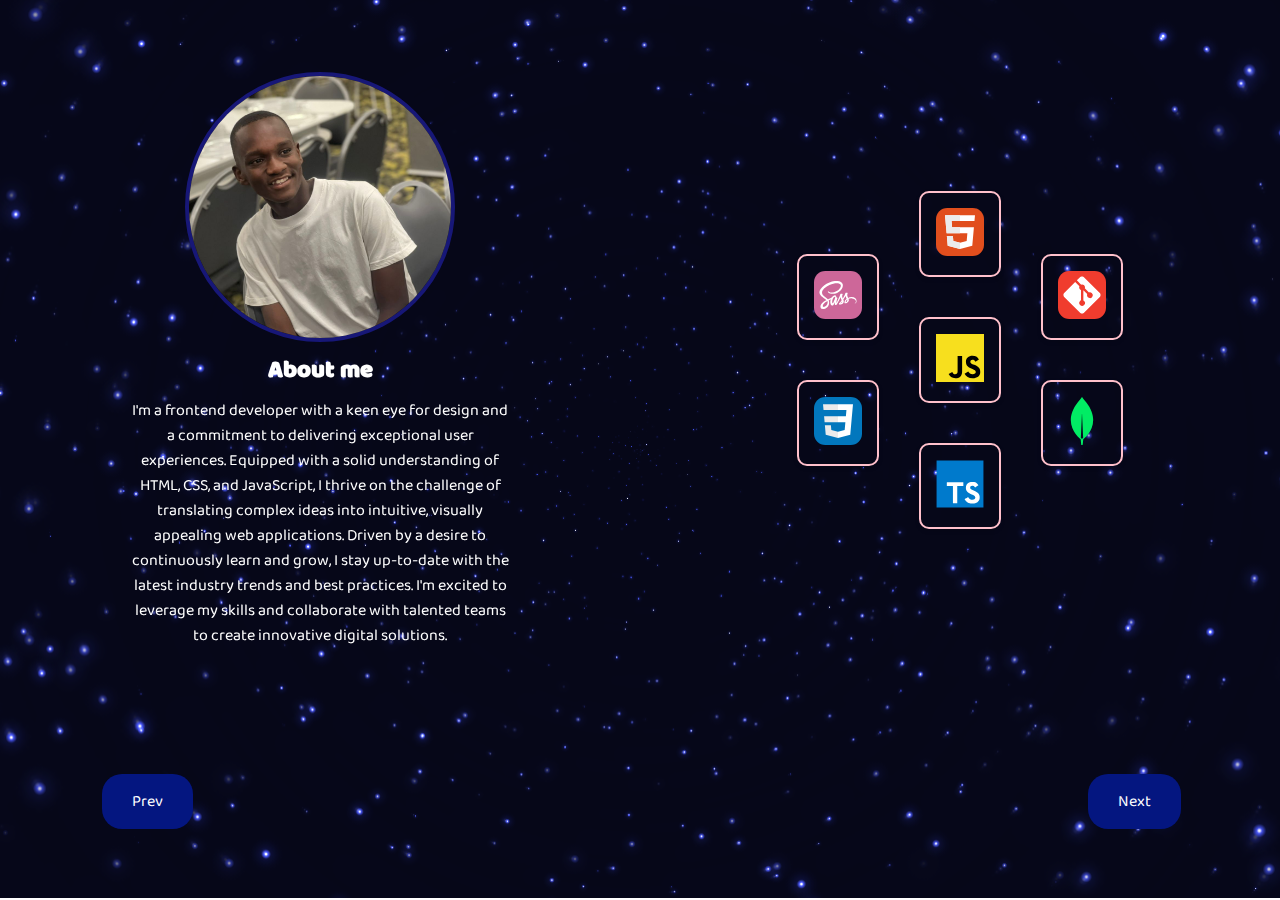
==== index2.html @ 43ce7661 "finished portfolio3" ====
<!DOCTYPE html>
<html lang="en">
<head>
    <meta charset="UTF-8">
    <meta name="viewport" content="width=device-width, initial-scale=1.0">
    <link rel="stylesheet" href="style.css">
    <title>About.Me</title>
    
</head>
<body>
    
<div class="About">

    <canvas id="canvas"></canvas>

     <div class="cont">
    <div class="pic">
        <img src="keisher.jpg" alt="" class="me">

        <h2>About me</h2>
        <p class="slim">I'm a frontend developer with a keen eye for design and a commitment to delivering exceptional user experiences. Equipped with a solid understanding of HTML, CSS, and JavaScript, I thrive on the challenge of translating complex ideas into intuitive, visually appealing web applications. Driven by a desire to continuously learn and grow, I stay up-to-date with the latest industry trends and best practices. I'm excited to leverage my skills and collaborate with talented teams to create innovative digital solutions.</p>
      </div>


    <div class="textnskill">
   
        <div class="first-row">
           <span class="skill"> <svg xmlns="http://www.w3.org/2000/svg" class="sass" width="3em" height="3em" viewBox="0 0 256 256"><g fill="none"><rect width="256" height="256" fill="#cd6799" rx="60"/><g clip-path="url(#skillIconsSass0)"><path fill="#fff" d="M200.107 139.163c-6.974.036-13.034 1.716-18.109 4.198c-1.862-3.687-3.724-6.973-4.053-9.383c-.365-2.811-.803-4.527-.365-7.886s2.41-8.141 2.373-8.506s-.438-2.081-4.454-2.118s-7.484.767-7.886 1.826c-.402 1.058-1.168 3.468-1.679 5.951c-.694 3.651-8.033 16.685-12.231 23.512c-1.351-2.665-2.519-5.002-2.775-6.864c-.365-2.811-.803-4.527-.365-7.886s2.41-8.142 2.373-8.507s-.438-2.081-4.454-2.117s-7.485.766-7.886 1.825c-.402 1.059-.84 3.542-1.68 5.951c-.839 2.41-10.587 24.17-13.143 29.792a168 168 0 0 1-3.249 6.754s-.037.11-.146.292a91 91 0 0 1-1.096 2.081v.037c-.547.986-1.132 1.898-1.424 1.898c-.219 0-.62-2.628.073-6.206c1.461-7.558 4.929-19.314 4.893-19.715c0-.219.657-2.264-2.264-3.323c-2.848-1.059-3.87.694-4.126.694c-.255 0-.438.621-.438.621s3.177-13.217-6.06-13.217c-5.769 0-13.728 6.316-17.67 12.012a5003 5003 0 0 0-13.437 7.338c-2.153 1.205-4.38 2.41-6.462 3.542c-.146-.146-.292-.329-.438-.475c-11.172-11.939-31.836-20.372-30.96-36.4c.329-5.842 2.337-21.176 39.686-39.796c30.741-15.151 55.203-10.953 59.438-1.643c6.06 13.29-13.107 37.97-44.87 41.548c-12.122 1.351-18.474-3.322-20.08-5.074c-1.68-1.826-1.936-1.935-2.557-1.57c-1.022.547-.365 2.19 0 3.139c.95 2.483 4.856 6.864 11.464 9.018c5.842 1.899 20.044 2.958 37.24-3.687c19.241-7.448 34.283-28.15 29.865-45.491c-4.417-17.598-33.625-23.403-61.263-13.582c-16.43 5.842-34.246 15.042-47.061 27.017c-15.225 14.24-17.634 26.616-16.648 31.8c3.541 18.401 28.915 30.376 39.065 39.248c-.511.292-.986.548-1.387.767c-5.075 2.519-24.425 12.632-29.245 23.33c-5.476 12.121.877 20.81 5.075 21.978c13.034 3.615 26.433-2.884 33.626-13.618s6.316-24.68 2.993-31.069a.8.8 0 0 0-.146-.219c1.315-.767 2.665-1.57 3.98-2.337a196 196 0 0 1 7.338-4.126c-1.241 3.396-2.154 7.448-2.592 13.29c-.547 6.864 2.264 15.772 5.951 19.277c1.643 1.533 3.578 1.57 4.82 1.57c4.308 0 6.243-3.578 8.397-7.813c2.628-5.185 5.002-11.209 5.002-11.209s-2.958 16.284 5.074 16.284c2.921 0 5.878-3.797 7.193-5.732v.036s.073-.109.219-.365c.292-.475.474-.767.474-.767v-.073c1.169-2.044 3.797-6.681 7.704-14.385c5.038-9.93 9.894-22.343 9.894-22.343s.438 3.03 1.935 8.068c.876 2.958 2.702 6.207 4.162 9.347c-1.168 1.643-1.898 2.555-1.898 2.555l.036.037c-.949 1.241-1.971 2.592-3.103 3.906c-3.98 4.747-8.726 10.187-9.383 11.757c-.767 1.862-.584 3.212.876 4.308c1.059.803 2.957.912 4.892.803c3.578-.256 6.098-1.132 7.339-1.68c1.935-.693 4.199-1.752 6.316-3.322c3.907-2.884 6.28-7.01 6.061-12.45c-.11-2.994-1.096-5.987-2.3-8.799c.365-.511.693-1.022 1.058-1.533c6.171-9.018 10.953-18.912 10.953-18.912s.438 3.03 1.935 8.069c.73 2.555 2.227 5.33 3.542 8.032c-5.805 4.71-9.383 10.186-10.661 13.764c-2.3 6.645-.511 9.638 2.884 10.332c1.534.329 3.724-.401 5.331-1.095c2.044-.657 4.454-1.789 6.754-3.469c3.906-2.884 7.667-6.9 7.448-12.34c-.11-2.482-.767-4.929-1.68-7.302c4.929-2.044 11.282-3.176 19.387-2.227c17.379 2.045 20.811 12.888 20.153 17.452c-.657 4.563-4.308 7.046-5.513 7.813c-1.204.767-1.606 1.022-1.496 1.57c.146.803.73.766 1.752.62c1.424-.255 9.127-3.687 9.456-12.084c.548-10.734-9.675-22.454-27.747-22.344M66.043 184.362c-5.768 6.279-13.8 8.653-17.269 6.645c-3.724-2.155-2.264-11.428 4.82-18.073c4.307-4.052 9.857-7.813 13.544-10.113c.84-.511 2.081-1.241 3.578-2.154c.256-.146.402-.219.402-.219l.876-.548c2.592 9.493.11 17.854-5.95 24.462m41.986-28.551c-2.008 4.893-6.206 17.415-8.762 16.722c-2.19-.585-3.541-10.077-.438-19.46c1.57-4.71 4.892-10.332 6.827-12.523c3.14-3.505 6.608-4.673 7.448-3.249c1.059 1.862-3.833 15.443-5.075 18.51m34.648 16.576c-.84.438-1.643.73-2.008.511c-.256-.146.365-.73.365-.73s4.345-4.674 6.061-6.791c.985-1.242 2.154-2.702 3.395-4.345v.475c0 5.586-5.403 9.346-7.813 10.88m26.725-6.098c-.621-.438-.511-1.898 1.57-6.462c.803-1.789 2.702-4.782 5.951-7.667c.365 1.169.621 2.3.584 3.359c-.036 7.047-5.075 9.675-8.105 10.77"/></g><defs><clipPath id="skillIconsSass0"><path fill="#fff" d="M28 53h200v149.909H28z"/></clipPath></defs></g></svg></span>
            <span class="skill"><svg xmlns="http://www.w3.org/2000/svg" width="3em" height="3em" viewBox="0 0 256 256"><g fill="none"><rect width="256" height="256" fill="#0277bd" rx="60"/><path fill="#ebebeb" d="m53.753 102.651l2.862 31.942h71.481v-31.942zM128.095 38H48l2.904 31.942h77.191zm0 180.841v-33.233l-.14.037l-35.574-9.605l-2.274-25.476H58.042l4.475 50.154l65.431 18.164z"/><path fill="#fff" d="m167.318 134.593l-3.708 41.426l-35.625 9.616v33.231l65.483-18.148l.48-5.397l7.506-84.092l.779-8.578L208 38h-80.015v31.942h45.009l-2.906 32.709h-42.103v31.942z"/></g></svg></span>
        </div>

        <div class="second-row">
           <span class="skill"> <svg xmlns="http://www.w3.org/2000/svg" width="3em" height="3em" viewBox="0 0 256 256"><g fill="none"><rect width="256" height="256" fill="#e14e1d" rx="60"/><path fill="#fff" d="m48 38l8.61 96.593h110.71l-3.715 41.43l-35.646 9.638l-35.579-9.624l-2.379-26.602H57.94l4.585 51.281l65.427 18.172l65.51-18.172l8.783-98.061H85.824l-2.923-32.71h122.238L208 38z"/><path fill="#ebebeb" d="M128 38H48l8.61 96.593H128v-31.938H85.824l-2.923-32.71H128zm0 147.647l-.041.014l-35.579-9.624l-2.379-26.602H57.94l4.585 51.281l65.427 18.172l.049-.014z"/></g></svg></span>
           <span class="skill"> <svg xmlns="http://www.w3.org/2000/svg" width="3em" height="3em" viewBox="0 0 256 256"><path fill="#f7df1e" d="M0 0h256v256H0z"/><path d="m67.312 213.932l19.59-11.856c3.78 6.701 7.218 12.371 15.465 12.371c7.905 0 12.89-3.092 12.89-15.12v-81.798h24.057v82.138c0 24.917-14.606 36.259-35.916 36.259c-19.245 0-30.416-9.967-36.087-21.996m85.07-2.576l19.588-11.341c5.157 8.421 11.859 14.607 23.715 14.607c9.969 0 16.325-4.984 16.325-11.858c0-8.248-6.53-11.17-17.528-15.98l-6.013-2.58c-17.357-7.387-28.87-16.667-28.87-36.257c0-18.044 13.747-31.792 35.228-31.792c15.294 0 26.292 5.328 34.196 19.247l-18.732 12.03c-4.125-7.389-8.591-10.31-15.465-10.31c-7.046 0-11.514 4.468-11.514 10.31c0 7.217 4.468 10.14 14.778 14.608l6.014 2.577c20.45 8.765 31.963 17.7 31.963 37.804c0 21.654-17.012 33.51-39.867 33.51c-22.339 0-36.774-10.654-43.819-24.574"/></svg></span>
           <span class="skill"> <svg xmlns="http://www.w3.org/2000/svg" width="3em" height="3em" viewBox="0 0 128 128"><path fill="#fff" d="M22.67 47h99.67v73.67H22.67z"/><path fill="#007acc" d="M1.5 63.91v62.5h125v-125H1.5zm100.73-5a15.56 15.56 0 0 1 7.82 4.5a20.6 20.6 0 0 1 3 4c0 .16-5.4 3.81-8.69 5.85c-.12.08-.6-.44-1.13-1.23a7.09 7.09 0 0 0-5.87-3.53c-3.79-.26-6.23 1.73-6.21 5a4.6 4.6 0 0 0 .54 2.34c.83 1.73 2.38 2.76 7.24 4.86c8.95 3.85 12.78 6.39 15.16 10c2.66 4 3.25 10.46 1.45 15.24c-2 5.2-6.9 8.73-13.83 9.9a38.3 38.3 0 0 1-9.52-.1a23 23 0 0 1-12.72-6.63c-1.15-1.27-3.39-4.58-3.25-4.82a9 9 0 0 1 1.15-.73L82 101l3.59-2.08l.75 1.11a16.8 16.8 0 0 0 4.74 4.54c4 2.1 9.46 1.81 12.16-.62a5.43 5.43 0 0 0 .69-6.92c-1-1.39-3-2.56-8.59-5c-6.45-2.78-9.23-4.5-11.77-7.24a16.5 16.5 0 0 1-3.43-6.25a25 25 0 0 1-.22-8c1.33-6.23 6-10.58 12.82-11.87a31.7 31.7 0 0 1 9.49.26zm-29.34 5.24v5.12H56.66v46.23H45.15V69.26H28.88v-5a49 49 0 0 1 .12-5.17C29.08 59 39 59 51 59h21.83z"/></svg></span>
        </div>

        <div class="last-row">
            <span class="skill"><svg xmlns="http://www.w3.org/2000/svg" width="3em" height="3em" viewBox="0 0 256 256"><g fill="none"><rect width="256" height="256" fill="#f03c2e" rx="60"/><g clip-path="url(#skillIconsGit0)"><path fill="#fff" d="m224.225 119.094l-87.319-87.319a12.87 12.87 0 0 0-14.035-2.793a12.9 12.9 0 0 0-4.177 2.793L100.569 49.9l23 23c5.35-1.875 11.475-.594 15.737 3.669a15.31 15.31 0 0 1 3.631 15.831l22.169 22.169c5.363-1.85 11.55-.657 15.831 3.637a15.32 15.32 0 0 1 3.321 16.706a15.333 15.333 0 0 1-20.029 8.293c-1.86-.771-3.55-1.9-4.973-3.324c-4.5-4.5-5.612-11.125-3.337-16.669l-20.675-20.675v54.407a15.6 15.6 0 0 1 4.062 2.9a15.326 15.326 0 0 1-21.675 21.675a15.32 15.32 0 0 1-3.326-16.704a15.3 15.3 0 0 1 3.326-4.971c1.481-1.475 3.125-2.594 5.019-3.344v-54.913a15.2 15.2 0 0 1-5.019-3.343a15.315 15.315 0 0 1-3.3-16.757L91.644 58.814l-59.875 59.812a12.88 12.88 0 0 0-2.795 14.04a12.9 12.9 0 0 0 2.795 4.179l87.325 87.312a12.9 12.9 0 0 0 4.177 2.793a12.9 12.9 0 0 0 9.858 0a12.9 12.9 0 0 0 4.177-2.793l86.919-86.781a12.88 12.88 0 0 0 3.776-9.109a12.88 12.88 0 0 0-3.776-9.11"/></g><defs><clipPath id="skillIconsGit0"><path fill="#fff" d="M28 28h200v200H28z"/></clipPath></defs></g></svg></span>
            <span class="skill"><svg xmlns="http://www.w3.org/2000/svg" width="3em" height="3em" viewBox="0 0 256 549"><path fill="#01ec64" d="M175.622 61.108C152.612 33.807 132.797 6.078 128.749.32a1.03 1.03 0 0 0-1.492 0c-4.048 5.759-23.863 33.487-46.874 60.788c-197.507 251.896 31.108 421.89 31.108 421.89l1.917 1.28c1.704 26.234 5.966 63.988 5.966 63.988h17.045s4.26-37.54 5.965-63.987l1.918-1.494c.213.214 228.828-169.78 31.32-421.677m-47.726 418.05s-10.227-8.744-12.997-13.222v-.428l12.358-274.292c0-.853 1.279-.853 1.279 0l12.357 274.292v.428c-2.77 4.478-12.997 13.223-12.997 13.223"/></svg></span>
        </div>
       
    </div>
    </div>

<div class="previous">
<a href="index.html" class="prev">Prev</a>
<a href="index3.html" class="next">Next</a>
</div>

</div>
    
</body>
<script src="app.js"></script>
</html>
---- style.css ----
* {
  padding: 0;
  margin: 0;
}

@font-face {
  font-family: "baloo";
  src: url(BalooBhaijaan-Regular.ttf);
}

@font-face {
  font-family: "easy";
  src: url(Baloo2-VariableFont_wght.ttf);
}

*, *:after, *:before {
  -webkit-box-sizing: border-box;
          box-sizing: border-box;
}

:root {
  --color: #1950FF;
  --white: #fff;
}

.banner {
  display: -webkit-box;
  display: -ms-flexbox;
  display: flex;
  -webkit-box-orient: vertical;
  -webkit-box-direction: normal;
      -ms-flex-direction: column;
          flex-direction: column;
  -webkit-box-pack: center;
      -ms-flex-pack: center;
          justify-content: center;
  -webkit-box-align: center;
      -ms-flex-align: center;
          align-items: center;
  height: 100vh;
  text-align: center;
  margin: auto;
  position: relative;
  background-color: black;
  color: white;
  z-index: 1;
}

.banner .ham {
  display: none;
}

.banner .navTrigger {
  position: absolute;
  top: 15px;
  right: 15px;
  z-index: 1000;
  width: 36px;
  height: 36px;
  background: none;
  border: 0;
  outline: none;
  border: none;
  cursor: pointer;
  -webkit-appearence: none;
  -webkit-tap-highlight-color: transparent;
}

.banner .navTrigger:focus {
  outline: none;
}

.banner .navTrigger svg {
  width: 64px;
  height: 48px;
  top: -6px;
  left: -14px;
  stroke: var(--color);
  stroke-width: 4px;
  stroke-linecap: round;
  stroke-linejoin: round;
  fill: none;
  display: block;
  position: absolute;
}

.banner .navTrigger svg path {
  -webkit-transition: stroke-dasharray var(--duration, 0.85s) var(--easing, ease) var(--delay, 0s), stroke-dashoffset var(--duration, 0.85s) var(--easing, ease) var(--delay, 0s);
  transition: stroke-dasharray var(--duration, 0.85s) var(--easing, ease) var(--delay, 0s), stroke-dashoffset var(--duration, 0.85s) var(--easing, ease) var(--delay, 0s);
  stroke-dasharray: var(--array-1, 26px) var(--array-2, 100px);
  stroke-dashoffset: var(--offset, 126px);
  -webkit-transform: translateZ(0);
          transform: translateZ(0);
}

.banner .navTrigger svg path:nth-child(2) {
  --duration: .7s;
  --easing: ease-in;
  --offset: 100px;
  --array-2: 74px;
}

.banner .navTrigger svg path:nth-child(3) {
  --offset: 133px;
  --array-2: 107px;
}

.banner .navTrigger.active svg {
  stroke: var(--white);
}

.banner .navTrigger.active svg path {
  --offset: 57px;
}

.banner .navTrigger.active svg path:nth-child(1), .banner .navTrigger.active svg path:nth-child(3) {
  --delay: .15s;
  --easing: cubic-bezier(.2, .4, .2, 1.1);
}

.banner .navTrigger.active svg path:nth-child(2) {
  --duration: .4s;
  --offset: 2px;
  --array-1: 1px;
}

.banner .navTrigger.active svg path:nth-child(3) {
  --offset: 58px;
}

.banner .navMenu {
  position: absolute;
  top: 0;
  right: 0;
  left: 0;
  bottom: 0;
  text-align: center;
  background: transparent;
  opacity: 0;
  z-index: -1;
  visibility: hidden;
  -webkit-transition: all .375s;
  transition: all .375s;
}

.banner .navMenu.active {
  opacity: 1;
  z-index: 100;
  visibility: visible;
}

.banner .navMenu.active::before {
  -webkit-transform: skew(-14deg) translateX(0);
          transform: skew(-14deg) translateX(0);
}

.banner .navMenu.active li {
  opacity: 1;
  -webkit-transform: translateY(0);
          transform: translateY(0);
}

.banner .navMenu::before {
  content: '';
  position: absolute;
  top: 0;
  bottom: 0;
  left: 0;
  right: 3px;
  background: #1950FF;
  -webkit-transform-origin: 0 0;
          transform-origin: 0 0;
  -webkit-transform: skew(-14deg) translateX(-120%);
          transform: skew(-14deg) translateX(-120%);
  -webkit-transition: all .275s .1s;
  transition: all .275s .1s;
}

.banner .navMenu ul {
  list-style: none;
  padding: 0;
  display: -webkit-inline-box;
  display: -ms-inline-flexbox;
  display: inline-flex;
  -webkit-box-orient: vertical;
  -webkit-box-direction: normal;
      -ms-flex-direction: column;
          flex-direction: column;
  height: 93%;
  /* Should be 100%, but we have a notice message :D */
  -webkit-box-align: end;
      -ms-flex-align: end;
          align-items: flex-end;
  -webkit-box-pack: center;
      -ms-flex-pack: center;
          justify-content: center;
  -webkit-transform: translateX(-18%) skew(-16deg);
          transform: translateX(-18%) skew(-16deg);
}

.banner .navMenu ul li {
  display: block;
  margin: .5rem 0;
  text-align: right;
  opacity: 0;
  -webkit-transform: translateY(-10px);
          transform: translateY(-10px);
}

.banner .navMenu ul li a {
  position: relative;
  left: 0;
  display: block;
  padding: 12px 0;
  color: var(--white);
  font-size: 1.4em;
  text-decoration: none;
  -webkit-transform: skew(16deg);
          transform: skew(16deg);
  -webkit-transition: .25s;
  transition: .25s;
}

.banner .navMenu ul li a:hover {
  left: 10px;
}

.banner .navMenu ul li:nth-child(1) {
  -webkit-transition: all 275ms 275ms;
  transition: all 275ms 275ms;
}

.banner .navMenu ul li:nth-child(2) {
  -webkit-transition: all 275ms 325ms;
  transition: all 275ms 325ms;
}

.banner .navMenu ul li:nth-child(3) {
  -webkit-transition: all 275ms 375ms;
  transition: all 275ms 375ms;
}

.banner .navMenu ul li:nth-child(4) {
  -webkit-transition: all 275ms 425ms;
  transition: all 275ms 425ms;
}

.banner .navMenu ul li:nth-child(5) {
  -webkit-transition: all 275ms 475ms;
  transition: all 275ms 475ms;
}

.banner .navi {
  position: absolute;
  top: 8%;
  left: 75%;
  z-index: 1;
  padding: 15px 30px;
  border-radius: 20px;
}

.banner .navi .nav {
  text-decoration: none;
  color: white;
  font-family: "baloo", BalooBhaijaan;
  margin-right: 20px;
}

.banner .navi .nav:hover {
  padding: 10px 20px;
  /* Adjust padding for a tag-like appearance */
  background-color: #041680;
  border-radius: 20px;
  text-align: center;
  cursor: pointer;
  /* Pointer cursor on hover */
  -webkit-transition: background-color 0.3s;
  transition: background-color 0.3s;
  transition: background-color 0.3s;
}

.banner .navi .nav1 {
  text-decoration: none;
  color: white;
  font-family: "baloo", BalooBhaijaan;
  margin-right: 20px;
}

.banner .navi .nav1:hover {
  padding: 10px 20px;
  /* Adjust padding for a tag-like appearance */
  background-color: #041680;
  border-radius: 20px;
  text-align: center;
  cursor: pointer;
  /* Pointer cursor on hover */
  -webkit-transition: background-color 0.3s;
  transition: background-color 0.3s;
  transition: background-color 0.3s;
}

.banner .navi .nav2 {
  text-decoration: none;
  color: white;
  font-family: "baloo", BalooBhaijaan;
}

.banner .navi .nav2:hover {
  padding: 10px 20px;
  /* Adjust padding for a tag-like appearance */
  background-color: #041680;
  border-radius: 20px;
  text-align: center;
  cursor: pointer;
  /* Pointer cursor on hover */
  -webkit-transition: background-color 0.3s;
  transition: background-color 0.3s;
  transition: background-color 0.3s;
}

.banner .button1 {
  text-decoration: none;
  padding: 15px 30px;
  /* Adjust padding for a tag-like appearance */
  background-color: #041680;
  /* Background color */
  color: white;
  /* Text color */
  border: none;
  /* Remove border */
  border-radius: 20px;
  /* Rounded edges */
  text-align: center;
  /* Center text */
  font-size: 16px;
  /* Font size */
  cursor: pointer;
  /* Pointer cursor on hover */
  -webkit-transition: background-color 0.3s;
  transition: background-color 0.3s;
  /* Smooth transition for hover effect */
  left: 40%;
  top: 115%;
  position: absolute;
  transition: background-color 0.3s;
}

.header {
  position: absolute;
  left: 50%;
  -webkit-transform: translate(-50%, -50%);
          transform: translate(-50%, -50%);
  z-index: 1;
  margin: auto;
}

.header h1 {
  font-family: "baloo", BalooBhaijaan;
  margin: auto;
  font-size: 40px;
  margin-bottom: 10px;
}

.para {
  position: absolute;
  top: 53%;
  left: 50%;
  -webkit-transform: translate(-50%, -50%);
          transform: translate(-50%, -50%);
  z-index: 1;
  font-family: "easy", Baloo2;
}

#canvas {
  width: 100%;
  height: 99.8vh;
  top: 0;
  left: 0;
  z-index: 0;
}

.About {
  height: 100vh;
  overflow-y: hidden;
}

.About h2 {
  color: white;
  font-family: "baloo", BalooBhaijaan;
  margin-bottom: 10px;
}

.About .pic {
  width: 50%;
  display: -webkit-box;
  display: -ms-flexbox;
  display: flex;
  -webkit-box-orient: vertical;
  -webkit-box-direction: normal;
      -ms-flex-direction: column;
          flex-direction: column;
  -webkit-box-align: center;
      -ms-flex-align: center;
          align-items: center;
  text-align: center;
}

.About .pic .me {
  height: 30vh;
  width: 30vh;
  -o-object-fit: cover;
     object-fit: cover;
  border-radius: 50%;
  border: solid 4px #171777;
  position: relative;
  z-index: 1;
  margin-bottom: 10px;
}

.About .textnskill {
  display: -webkit-box;
  display: -ms-flexbox;
  display: flex;
  -webkit-box-pack: center;
      -ms-flex-pack: center;
          justify-content: center;
  -webkit-box-align: center;
      -ms-flex-align: center;
          align-items: center;
  width: 50%;
}

.About .textnskill .skill {
  margin: 20px;
  border-radius: 10px;
  /* Change to a lower value for smooth rectangular corners */
  border-color: pink;
  /* Border color */
  padding: 15px;
  /* Adjust padding for a more rectangular look */
  border: 2px solid pink;
  /* Border style */
  -webkit-box-shadow: 0 2px 5px rgba(0, 0, 0, 0.1);
          box-shadow: 0 2px 5px rgba(0, 0, 0, 0.1);
  /* Optional: Add a subtle shadow for depth */
}

.About .textnskill .first-row {
  display: -webkit-box;
  display: -ms-flexbox;
  display: flex;
  -webkit-box-orient: vertical;
  -webkit-box-direction: normal;
      -ms-flex-direction: column;
          flex-direction: column;
  -webkit-box-align: center;
      -ms-flex-align: center;
          align-items: center;
  -webkit-box-pack: center;
      -ms-flex-pack: center;
          justify-content: center;
}

.About .textnskill .second-row {
  display: -webkit-box;
  display: -ms-flexbox;
  display: flex;
  -webkit-box-orient: vertical;
  -webkit-box-direction: normal;
      -ms-flex-direction: column;
          flex-direction: column;
  -webkit-box-pack: space-evenly;
      -ms-flex-pack: space-evenly;
          justify-content: space-evenly;
}

.About .textnskill .last-row {
  display: -webkit-box;
  display: -ms-flexbox;
  display: flex;
  -webkit-box-orient: vertical;
  -webkit-box-direction: normal;
      -ms-flex-direction: column;
          flex-direction: column;
  -webkit-box-align: center;
      -ms-flex-align: center;
          align-items: center;
  -webkit-box-pack: center;
      -ms-flex-pack: center;
          justify-content: center;
}

.About .slim {
  font-family: "easy", Baloo2;
  color: white;
  width: 60%;
}

.About .cont {
  display: -webkit-box;
  display: -ms-flexbox;
  display: flex;
  -webkit-box-pack: space-evenly;
      -ms-flex-pack: space-evenly;
          justify-content: space-evenly;
  -webkit-box-align: center;
      -ms-flex-align: center;
          align-items: center;
  -ms-flex-line-pack: center;
      align-content: center;
  position: absolute;
  top: 8%;
}

.About #canvas {
  width: 100%;
  top: 0;
  left: 0;
  z-index: 0;
}

.About .previous {
  display: -webkit-box;
  display: -ms-flexbox;
  display: flex;
}

.About .previous .prev {
  text-decoration: none;
  padding: 15px 30px;
  /* Adjust padding for a tag-like appearance */
  background-color: #041680;
  /* Background color */
  color: white;
  /* Text color */
  border: none;
  /* Remove border */
  border-radius: 20px;
  /* Rounded edges */
  text-align: center;
  /* Center text */
  font-size: 16px;
  /* Font size */
  cursor: pointer;
  /* Pointer cursor on hover */
  -webkit-transition: background-color 0.3s;
  transition: background-color 0.3s;
  /* Smooth transition for hover effect */
  top: 86%;
  left: 8%;
  position: absolute;
  transition: background-color 0.3s;
  font-family: "easy", Baloo2;
}

.About .previous .next {
  text-decoration: none;
  padding: 15px 30px;
  /* Adjust padding for a tag-like appearance */
  background-color: #041680;
  /* Background color */
  color: white;
  /* Text color */
  border: none;
  /* Remove border */
  border-radius: 20px;
  /* Rounded edges */
  text-align: center;
  /* Center text */
  font-size: 16px;
  /* Font size */
  cursor: pointer;
  /* Pointer cursor on hover */
  -webkit-transition: background-color 0.3s;
  transition: background-color 0.3s;
  /* Smooth transition for hover effect */
  left: 85%;
  top: 86%;
  position: absolute;
  transition: background-color 0.3s;
  font-family: "easy", Baloo2;
}

.About .previous .next:hover {
  border: 2px solid white;
  -webkit-transition: background-color 0.3s;
  transition: background-color 0.3s;
  transition: background-color 0.3s;
}

.projects .projec {
  text-align: center;
  margin-top: 1em;
  top: 1em;
  left: 27em;
  font-family: "baloo", BalooBhaijaan;
  color: white;
}

.projects .context {
  width: 100%;
  position: absolute;
  top: 50vh;
}

.projects .context h1 {
  text-align: center;
  color: #fff;
  font-size: 50px;
}

.projects .area {
  background: black;
  background: -webkit-linear-gradient(to left, #8f94fb, #4e54c8);
  width: 100%;
  height: 100vh;
  position: absolute;
}

.projects .circles {
  position: absolute;
  top: 0;
  left: 0;
  width: 100%;
  height: 100%;
  overflow: hidden;
}

.projects .circles li {
  position: absolute;
  display: block;
  list-style: none;
  width: 20px;
  height: 20px;
  background: #041680;
  -webkit-animation: animate 25s linear infinite;
          animation: animate 25s linear infinite;
  bottom: -150px;
}

.projects .circles li:nth-child(1) {
  left: 25%;
  width: 80px;
  height: 80px;
  -webkit-animation-delay: 0s;
          animation-delay: 0s;
}

.projects .circles li:nth-child(2) {
  left: 10%;
  width: 20px;
  height: 20px;
  -webkit-animation-delay: 2s;
          animation-delay: 2s;
  -webkit-animation-duration: 12s;
          animation-duration: 12s;
}

.projects .circles li:nth-child(3) {
  left: 70%;
  width: 20px;
  height: 20px;
  -webkit-animation-delay: 4s;
          animation-delay: 4s;
}

.projects .circles li:nth-child(4) {
  left: 40%;
  width: 60px;
  height: 60px;
  -webkit-animation-delay: 0s;
          animation-delay: 0s;
  -webkit-animation-duration: 18s;
          animation-duration: 18s;
}

.projects .circles li:nth-child(5) {
  left: 65%;
  width: 20px;
  height: 20px;
  -webkit-animation-delay: 0s;
          animation-delay: 0s;
}

.projects .circles li:nth-child(6) {
  left: 75%;
  width: 110px;
  height: 110px;
  -webkit-animation-delay: 3s;
          animation-delay: 3s;
}

.projects .circles li:nth-child(7) {
  left: 35%;
  width: 150px;
  height: 150px;
  -webkit-animation-delay: 7s;
          animation-delay: 7s;
}

.projects .circles li:nth-child(8) {
  left: 50%;
  width: 25px;
  height: 25px;
  -webkit-animation-delay: 15s;
          animation-delay: 15s;
  -webkit-animation-duration: 45s;
          animation-duration: 45s;
}

.projects .circles li:nth-child(9) {
  left: 20%;
  width: 15px;
  height: 15px;
  -webkit-animation-delay: 2s;
          animation-delay: 2s;
  -webkit-animation-duration: 35s;
          animation-duration: 35s;
}

.projects .circles li:nth-child(10) {
  left: 85%;
  width: 150px;
  height: 150px;
  -webkit-animation-delay: 0s;
          animation-delay: 0s;
  -webkit-animation-duration: 11s;
          animation-duration: 11s;
}

@-webkit-keyframes animate {
  0% {
    -webkit-transform: translateY(0) rotate(0deg);
            transform: translateY(0) rotate(0deg);
    opacity: 1;
    border-radius: 0;
  }
  100% {
    -webkit-transform: translateY(-1000px) rotate(720deg);
            transform: translateY(-1000px) rotate(720deg);
    opacity: 0;
    border-radius: 50%;
  }
}

@keyframes animate {
  0% {
    -webkit-transform: translateY(0) rotate(0deg);
            transform: translateY(0) rotate(0deg);
    opacity: 1;
    border-radius: 0;
  }
  100% {
    -webkit-transform: translateY(-1000px) rotate(720deg);
            transform: translateY(-1000px) rotate(720deg);
    opacity: 0;
    border-radius: 50%;
  }
}

.projects .row {
  display: -webkit-box;
  display: -ms-flexbox;
  display: flex;
  -ms-flex-wrap: wrap;
      flex-wrap: wrap;
  -webkit-box-pack: center;
      -ms-flex-pack: center;
          justify-content: center;
  position: relative;
  top: 5em;
}

.projects #img-1 {
  position: relative;
  width: 32%;
  height: 31vh;
  overflow: hidden;
  margin: 10px;
}

.projects #img-1 img {
  width: 100%;
  height: 101%;
  -o-object-fit: cover;
     object-fit: cover;
}

.projects .img-block {
  position: absolute;
  padding: 15px;
  width: 100%;
  background-color: #041680;
  color: white;
  bottom: -999px;
  z-index: 2;
  height: 15vh;
}

.projects .img-block .heading3 {
  margin-top: -4px;
  margin-bottom: 8px;
  font-family: "easy", Baloo2;
}

@-webkit-keyframes slide-up {
  from {
    bottom: -999px;
  }
  to {
    bottom: 0px;
  }
}

@keyframes slide-up {
  from {
    bottom: -999px;
  }
  to {
    bottom: 0px;
  }
}

.projects #img-1:hover > .img-block {
  -webkit-animation: slide-up 0.5s forwards;
          animation: slide-up 0.5s forwards;
}

.projects #img-1:hover > #image {
  -webkit-animation: zoom-blur 2s forwards;
          animation: zoom-blur 2s forwards;
}

.projects .btn-1 {
  background-color: transparent;
  color: white;
  border: 1px solid white;
  padding: 7px 12px;
  border-radius: 20px;
  text-decoration: none;
  font-family: "easy", Baloo2;
}

.projects .btn-1:hover {
  cursor: pointer;
  background-color: white;
  color: #191226;
}

@-webkit-keyframes zoom-blur {
  from {
    -webkit-transform: scale(1);
            transform: scale(1);
    -webkit-filter: blur(0px);
            filter: blur(0px);
  }
  to {
    -webkit-transform: scale(1.2);
            transform: scale(1.2);
    -webkit-filter: blur(5px);
            filter: blur(5px);
  }
}

@keyframes zoom-blur {
  from {
    -webkit-transform: scale(1);
            transform: scale(1);
    -webkit-filter: blur(0px);
            filter: blur(0px);
  }
  to {
    -webkit-transform: scale(1.2);
            transform: scale(1.2);
    -webkit-filter: blur(5px);
            filter: blur(5px);
  }
}

.projects .previous2 {
  display: -webkit-box;
  display: -ms-flexbox;
  display: flex;
}

.projects .previous2 .prev2 {
  text-decoration: none;
  padding: 15px 30px;
  /* Adjust padding for a tag-like appearance */
  background-color: #041680;
  /* Background color */
  color: white;
  /* Text color */
  border: none;
  /* Remove border */
  border-radius: 20px;
  /* Rounded edges */
  text-align: center;
  /* Center text */
  font-size: 16px;
  /* Font size */
  cursor: pointer;
  /* Pointer cursor on hover */
  -webkit-transition: background-color 0.3s;
  transition: background-color 0.3s;
  /* Smooth transition for hover effect */
  top: 85%;
  left: 8%;
  position: absolute;
  transition: background-color 0.3s;
  font-family: "easy", Baloo2;
}

.projects .previous2 .next2 {
  text-decoration: none;
  padding: 15px 30px;
  /* Adjust padding for a tag-like appearance */
  background-color: #041680;
  /* Background color */
  color: white;
  /* Text color */
  border: none;
  /* Remove border */
  border-radius: 20px;
  /* Rounded edges */
  text-align: center;
  /* Center text */
  font-size: 16px;
  /* Font size */
  cursor: pointer;
  /* Pointer cursor on hover */
  -webkit-transition: background-color 0.3s;
  transition: background-color 0.3s;
  /* Smooth transition for hover effect */
  left: 85%;
  top: 85%;
  position: absolute;
  transition: background-color 0.3s;
  font-family: "easy", Baloo2;
}

#contact {
  height: 100vh;
}

#contact .all {
  height: 50vh;
  width: 100%;
}

#contact .all h1 {
  color: white;
  font-family: "baloo", BalooBhaijaan;
  font-size: 40px;
  z-index: 1;
  text-align: center;
}

#contact .all p {
  z-index: 1;
  text-align: center;
}

#contact .all .stage {
  width: 100%;
  height: 50vh;
  z-index: 0;
  position: absolute;
  opacity: 78%;
}

#contact .all .cont-text {
  height: 50vh;
  display: -webkit-box;
  display: -ms-flexbox;
  display: flex;
  -webkit-box-pack: center;
      -ms-flex-pack: center;
          justify-content: center;
  -webkit-box-align: center;
      -ms-flex-align: center;
          align-items: center;
  -webkit-box-orient: vertical;
  -webkit-box-direction: normal;
      -ms-flex-direction: column;
          flex-direction: column;
  margin-bottom: -20px;
  background-color: rgba(0, 0, 0, 0.5);
}

#contact .comb {
  height: 50vh;
  width: 100%;
  z-index: 1;
  background-color: black;
  display: -webkit-box;
  display: -ms-flexbox;
  display: flex;
  -webkit-box-pack: space-evenly;
      -ms-flex-pack: space-evenly;
          justify-content: space-evenly;
}

#contact .comb .center {
  text-align: center;
}

#contact .comb .div2 {
  display: -webkit-box;
  display: -ms-flexbox;
  display: flex;
  -webkit-box-pack: center;
      -ms-flex-pack: center;
          justify-content: center;
  -webkit-box-align: center;
      -ms-flex-align: center;
          align-items: center;
  margin-top: 8px;
  margin-bottom: 60px;
  -webkit-box-orient: vertical;
  -webkit-box-direction: normal;
      -ms-flex-direction: column;
          flex-direction: column;
  -ms-flex-line-pack: center;
      align-content: center;
}

#contact .comb .SMA {
  color: #171777;
}

#contact .comb h4 {
  color: black;
  font-family: "easy", Baloo2;
  font-size: 20px;
}

#contact .comb .div {
  display: -webkit-box;
  display: -ms-flexbox;
  display: flex;
  -webkit-box-pack: center;
      -ms-flex-pack: center;
          justify-content: center;
  -webkit-box-align: center;
      -ms-flex-align: center;
          align-items: center;
  -webkit-box-orient: vertical;
  -webkit-box-direction: normal;
      -ms-flex-direction: column;
          flex-direction: column;
  -ms-flex-line-pack: center;
      align-content: center;
  margin-bottom: 60px;
}

#contact .comb .div3 {
  display: -webkit-box;
  display: -ms-flexbox;
  display: flex;
  -webkit-box-pack: center;
      -ms-flex-pack: center;
          justify-content: center;
  -webkit-box-align: center;
      -ms-flex-align: center;
          align-items: center;
  margin-bottom: 60px;
  -webkit-box-orient: vertical;
  -webkit-box-direction: normal;
      -ms-flex-direction: column;
          flex-direction: column;
  -ms-flex-line-pack: center;
      align-content: center;
}

#contact p {
  color: white;
  font-family: "easy", Baloo2;
}

#contact .convo {
  margin-top: 10px;
  display: -webkit-box;
  display: -ms-flexbox;
  display: flex;
  -webkit-box-orient: vertical;
  -webkit-box-direction: normal;
      -ms-flex-direction: column;
          flex-direction: column;
  -webkit-box-pack: center;
      -ms-flex-pack: center;
          justify-content: center;
  -webkit-box-align: center;
      -ms-flex-align: center;
          align-items: center;
}

#contact .repre {
  font-weight: bolder;
}

.prev3 {
  text-decoration: none;
  padding: 15px 30px;
  /* Adjust padding for a tag-like appearance */
  background-color: #041680;
  /* Background color */
  color: white;
  /* Text color */
  border: none;
  /* Remove border */
  border-radius: 20px;
  /* Rounded edges */
  text-align: center;
  /* Center text */
  font-size: 16px;
  /* Font size */
  cursor: pointer;
  /* Pointer cursor on hover */
  -webkit-transition: background-color 0.3s;
  transition: background-color 0.3s;
  /* Smooth transition for hover effect */
  top: 85%;
  left: 8%;
  position: absolute;
  transition: background-color 0.3s;
  font-family: "easy", Baloo2;
}

/*LARGE SCREENS*/
@media only screen and (max-width: 430px) {
  .banner .ham {
    display: -webkit-box;
    display: -ms-flexbox;
    display: flex;
  }
  .banner .navi {
    display: none;
  }
  .banner .header {
    top: 46%;
    left: 35%;
  }
  .banner .header h1 {
    width: 150%;
    font-size: 26px;
  }
  .banner p {
    margin-left: -53px;
    width: 154%;
    font-size: 16px;
  }
  .banner .button1 {
    padding: 6px 12px;
    left: 24%;
    top: 115%;
  }
  .About {
    height: 125vh;
  }
  .About #canvas {
    height: 125vh;
  }
  .About .cont {
    -webkit-box-orient: vertical;
    -webkit-box-direction: normal;
        -ms-flex-direction: column;
            flex-direction: column;
  }
  .About .slim {
    width: 182%;
  }
  .About .previous .prev {
    left: 5%;
    top: 116%;
  }
  .About .previous .next {
    left: 70%;
    top: 116%;
  }
  .projects .projec {
    left: 6em;
  }
  .projects .area {
    height: 100vh;
  }
  .projects .row {
    top: 4em;
  }
  .projects #img-1 {
    width: 300px;
    height: 18vh;
    height: 18vh;
  }
  .projects #img-1 .img-block {
    height: 10vh;
  }
  .projects #img-1 .img-block .heading3 {
    font-size: 20px;
    margin-bottom: 10px;
  }
  .projects #img-1 .img-block .btn-1 {
    padding: 7px 12px;
  }
  .projects .previous2 .next2 {
    left: 66%;
    top: 92%;
  }
  .projects .previous2 .prev2 {
    top: 92%;
  }
  #contact .all p {
    font-size: 15px;
    width: 50%;
  }
  #contact .comb {
    -webkit-box-orient: vertical;
    -webkit-box-direction: normal;
        -ms-flex-direction: column;
            flex-direction: column;
    height: 64vh;
  }
  #contact .comb .div2 {
    margin-top: -56px;
    margin-bottom: 40px;
  }
  #contact .comb .div3 {
    margin-top: -87px;
    margin-bottom: 40px;
  }
  #contact .comb .div {
    margin-top: -84px;
  }
  #contact .prev3 {
    top: 105%;
  }
}

/*SMALL TO MEDIUM SCREENS*/
@media only screen and (min-width: 320px) and (max-width: 375px) {
  .banner .navi {
    display: none;
  }
  .banner .header {
    top: 45%;
    left: 35%;
  }
  .banner .header h1 {
    width: 150%;
    font-size: 26px;
  }
  .banner p {
    margin-left: -53px;
    width: 154%;
    font-size: 16px;
  }
  .banner .button1 {
    padding: 6px 12px;
    left: 14%;
    top: 115%;
  }
  .About {
    height: 158vh;
  }
  .About #canvas {
    height: 158vh;
  }
  .About .cont {
    -webkit-box-orient: vertical;
    -webkit-box-direction: normal;
        -ms-flex-direction: column;
            flex-direction: column;
  }
  .About .slim {
    width: 182%;
  }
  .About .previous .prev {
    left: 5%;
    top: 147%;
  }
  .About .previous .next {
    left: 70%;
    top: 147%;
  }
  .projects .projec {
    left: 6em;
  }
  .projects .area {
    height: 108vh;
  }
  .projects .row {
    top: 4em;
  }
  .projects #img-1 {
    width: 300px;
    height: 18vh;
  }
  .projects #img-1 .img-block {
    height: 10vh;
  }
  .projects #img-1 .img-block .heading3 {
    font-size: 16px;
    margin-bottom: 1px;
    margin-top: -8px;
  }
  .projects #img-1 .img-block .btn-1 {
    padding: 1px 7px;
  }
  .projects .previous2 .next2 {
    left: 66%;
    top: 97%;
  }
  .projects .previous2 .prev2 {
    top: 97%;
  }
  #contact .all p {
    font-size: 15px;
    width: 50%;
  }
  #contact .comb {
    -webkit-box-orient: vertical;
    -webkit-box-direction: normal;
        -ms-flex-direction: column;
            flex-direction: column;
    height: 100vh;
  }
  #contact .comb .div2 {
    margin-top: -56px;
    margin-bottom: 40px;
  }
  #contact .comb .div3 {
    margin-top: -87px;
    margin-bottom: 40px;
  }
  #contact .comb .div {
    margin-top: -84px;
  }
  #contact .prev3 {
    top: 134%;
  }
}

/*SMALL TABLETS*/
@media (min-width: 577px) and (max-width: 768px) {
  .banner .navi {
    top: 4%;
    left: 62%;
  }
  .banner .header {
    left: 47%;
    top: 48%;
  }
  .banner .header h1 {
    width: 114%;
  }
  .banner p {
    margin-left: -20px;
    width: 111%;
  }
  .banner .button1 {
    left: 29%;
  }
  .About {
    height: 110vh;
  }
  .About #canvas {
    height: 111vh;
  }
  .About .cont {
    -webkit-box-orient: vertical;
    -webkit-box-direction: normal;
        -ms-flex-direction: column;
            flex-direction: column;
  }
  .About .cont .slim {
    width: 141%;
  }
  .About .previous .prev {
    top: 100%;
    left: 8%;
  }
  .About .previous .next {
    top: 100%;
    left: 81%;
  }
  .projects #img-1 {
    width: 57%;
    height: 18%;
  }
  .projects #img-1 .img-block {
    height: 10vh;
  }
  .projects .previous2 .prev2 {
    top: 91%;
    left: 8%;
  }
  .projects .previous2 .next2 {
    left: 83%;
    top: 91%;
  }
  #contact .comb {
    -webkit-box-orient: vertical;
    -webkit-box-direction: normal;
        -ms-flex-direction: column;
            flex-direction: column;
    height: 69vh;
  }
  #contact .comb .div {
    margin-top: -80px;
  }
  #contact .comb .div3 {
    margin-top: -67px;
  }
  #contact .prev3 {
    top: 110%;
  }
}

@media (min-width: 820px) and (max-width: 992px) {
  .banner .navi {
    left: 65%;
  }
  .banner p {
    margin-left: -102px;
    width: 148%;
  }
  .banner .button1 {
    left: 32%;
  }
  .banner .header {
    top: 49%;
  }
  .About #canvas {
    height: 100vh;
  }
  .About .cont {
    -webkit-box-orient: vertical;
    -webkit-box-direction: normal;
        -ms-flex-direction: column;
            flex-direction: column;
  }
  .About .cont .slim {
    width: 144%;
  }
  .About .previous .next {
    top: 90%;
    left: 81%;
  }
  .About .previous .prev {
    top: 90%;
  }
  .projects #img-1 {
    width: 66%;
    height: 19vh;
  }
  .projects #img-1 .img-block {
    height: 8vh;
  }
  .projects .previous2 .next2 {
    top: 93%;
    left: 81%;
  }
  .projects .previous2 .prev2 {
    top: 93%;
  }
  #contact .comb .convo {
    font-size: 10px;
  }
}

@media only screen and (min-width: 993px) and (max-width: 1024px) {
  .banner .navi {
    left: 69%;
  }
  .banner .header {
    top: 49%;
  }
  .banner .button1 {
    left: 37%;
  }
  .About #canvas {
    height: 100vh;
  }
  .About .cont {
    -webkit-box-orient: vertical;
    -webkit-box-direction: normal;
        -ms-flex-direction: column;
            flex-direction: column;
  }
  .About .cont .slim {
    width: 144%;
  }
  .About .cont .textnskill {
    margin-top: 60px;
  }
  .projects #img-1 {
    width: 74%;
    height: 19vh;
  }
  .projects #img-1 .img-block {
    height: 8vh;
  }
  .projects .previous2 .next2 {
    top: 92%;
  }
  .projects .previous2 .prev2 {
    top: 92%;
  }
}
/*# sourceMappingURL=style.css.map */
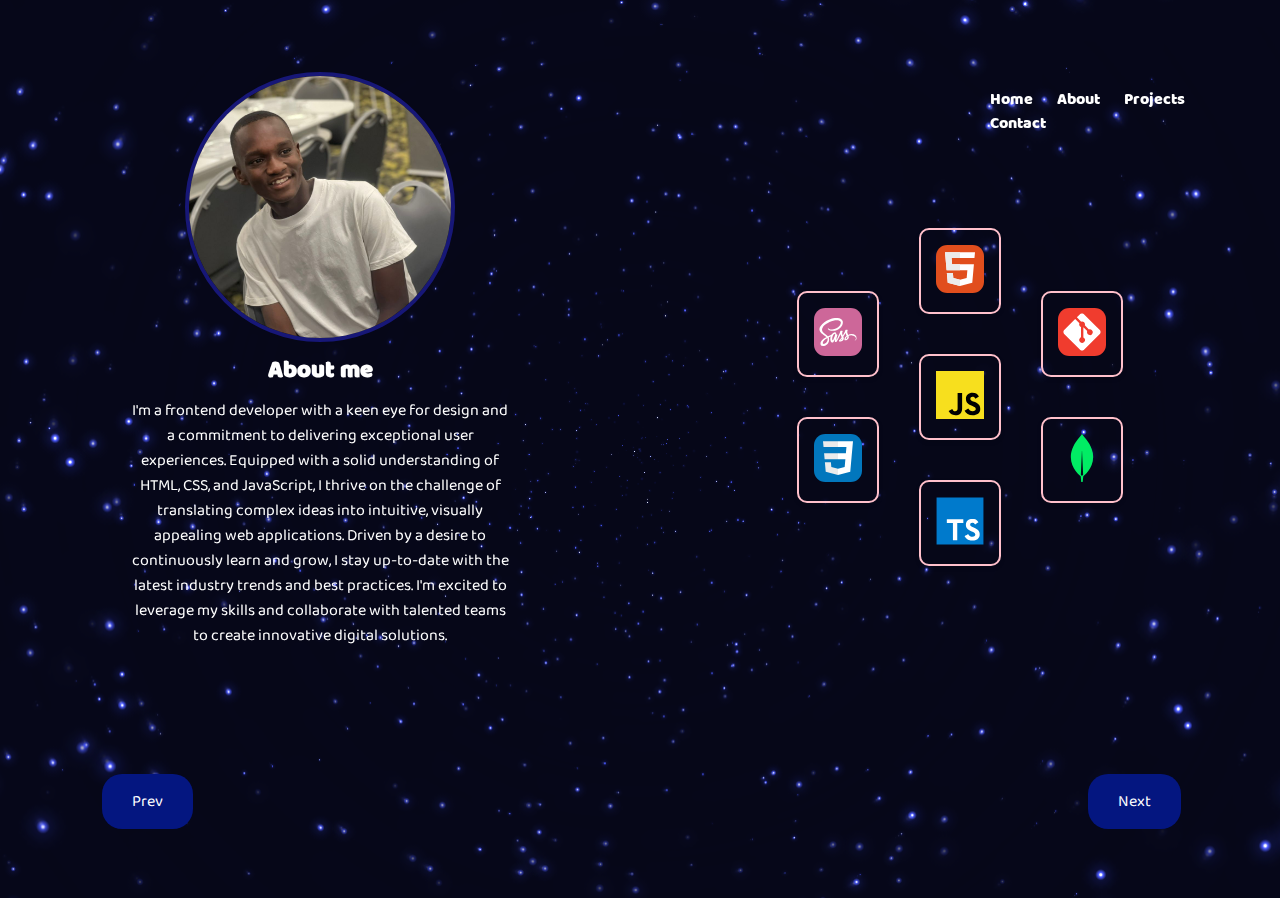
==== commit d0773a98: "mobile phones" ====
--- a/index2.html
+++ b/index2.html
@@ -10,6 +10,42 @@
 <body>
     
 <div class="About">
+
+    <div class="navi">
+        <a href="index.html" class="nav-button nav">Home</a>
+        <a href="index2.html" class="nav-button nav">About</a>
+        <a href="index3.html"  class="nav-button nav1">Projects</a>
+        <a href="index4.html"  class="nav-button nav2">Contact</a>
+      </div>
+
+      
+  <div class="ham">
+    <button class="navTrigger" id="navTrigger">
+      <svg viewBox="0 0 64 48" >
+        <path d="M19,15 L45,15 C70,15 58,-2 49.0177126,7 L19,37"></path>
+        <path d="M19,24 L45,24 C61.2371586,24 57,49 41,33 L32,24"></path>
+        <path d="M45,33 L19,33 C-8,33 6,-2 22,14 L45,37"></path>
+      </svg>
+    </button>
+    <nav class="navMenu" id="navMenu">
+      <ul>
+        <li>
+            <a href="index.html" class="nav-button">Home</a>
+          </li>
+        <li>
+          <a href="index2.html" class="nav-button">About me</a>
+        </li>
+        <li>
+          <a href="index3.html" class="nav-button">Projects</a>
+        </li>
+        <li>
+          <a href="index4.html" class="nav-button">Contact</a>
+        </li>
+        
+      </ul>
+    </nav>
+  </div>
+    
 
     <canvas id="canvas"></canvas>
 
@@ -44,12 +80,103 @@
     </div>
 
 <div class="previous">
-<a href="index.html" class="prev">Prev</a>
-<a href="index3.html" class="next">Next</a>
+<a href="index.html" class="nav-button prev">Prev</a>
+<a href="index3.html" class="nav-button next">Next</a>
+<!-- <div id="page-transition-overlay"></div> -->
 </div>
 
 </div>
-    
+<div id="page-transition-overlay">
+  <div class="overlay-content">
+    <div class="loading-spinner"></div>
+    <p>Loading awesomeness...</p>
+  </div>
+</div> 
+
+<style>
+  .loading-spinner {
+  width: 100px;
+  height: 100px;
+  border: 10px solid rgba(255, 255, 255, 0.3);
+  border-top: 10px solid white;
+  border-radius: 50%;
+  margin: 0 auto 20px;
+  animation: rotate 1s linear infinite;
+}
+</style>
 </body>
 <script src="app.js"></script>
+<script src="transition.js"></script>
+<!-- <script>
+//     let burger = document.getElementById('navTrigger'),
+//     nav    = document.getElementById('navMenu');
+
+// burger.addEventListener('click', function(e){
+//   this.classList.toggle('active');
+//   nav.classList.toggle('active');
+// });
+
+let burger = document.getElementById('navTrigger');
+let nav = document.getElementById('navMenu');
+
+burger.addEventListener('click', function(e) {
+  this.classList.toggle('active');
+  nav.classList.toggle('active');
+});
+
+// Add event listeners to all links in the menu
+let menuLinks = nav.getElementsByTagName('a');
+for (let link of menuLinks) {
+  link.addEventListener('click', function(e) {
+    // Prevent the click event from bubbling up to the menu
+    e.stopPropagation();
+    
+    // If you want the menu to close when a link is clicked, uncomment the next two lines
+    burger.classList.remove('active');
+    nav.classList.remove('active');
+  });
+}
+
+</script> -->
+
+<script>
+    document.addEventListener('DOMContentLoaded', function() {
+      let burger = document.getElementById('navTrigger');
+      let nav = document.getElementById('navMenu');
+    
+      // Create page transition element
+      let pageTransition = document.createElement('div');
+      pageTransition.className = 'page-transition';
+      document.body.appendChild(pageTransition);
+    
+      burger.addEventListener('click', function(e) {
+        this.classList.toggle('active');
+        nav.classList.toggle('active');
+      });
+    
+      // Ensure menu starts closed
+      burger.classList.remove('active');
+      nav.classList.remove('active');
+    
+      // Add click event listeners to all menu links
+      let menuLinks = nav.getElementsByTagName('a');
+      for (let link of menuLinks) {
+        link.addEventListener('click', function(e) {
+          e.preventDefault(); // Prevent immediate navigation
+          
+          // Close the menu
+          burger.classList.remove('active');
+          nav.classList.remove('active');
+    
+          // Trigger page transition
+          pageTransition.classList.add('active');
+    
+          // Navigate to the new page after transition
+          setTimeout(() => {
+            window.location = this.href;
+          }, 500); // This should match the transition duration in CSS
+        });
+      }
+    });
+    </script>
 </html>--- a/style.css
+++ b/style.css
@@ -21,6 +21,143 @@
 :root {
   --color: #1950FF;
   --white: #fff;
+}
+
+body {
+  overflow-x: hidden;
+  /* Prevent horizontal scrolling */
+}
+
+#page-transition-overlay {
+  position: fixed;
+  top: 0;
+  left: 0;
+  width: 100%;
+  height: 100%;
+  background-color: #041680;
+  z-index: 999;
+  -webkit-transform: translateX(100%);
+          transform: translateX(100%);
+  -webkit-transition: -webkit-transform 0.5s ease-in-out;
+  transition: -webkit-transform 0.5s ease-in-out;
+  transition: transform 0.5s ease-in-out;
+  transition: transform 0.5s ease-in-out, -webkit-transform 0.5s ease-in-out;
+  overflow: hidden;
+}
+
+.overlay-content {
+  position: absolute;
+  top: 50%;
+  left: 50%;
+  -webkit-transform: translate(-50%, -50%);
+          transform: translate(-50%, -50%);
+  font-size: 5rem;
+  color: white;
+  text-align: center;
+  opacity: 0;
+  -webkit-transition: opacity 0.3s ease-in-out;
+  transition: opacity 0.3s ease-in-out;
+}
+
+.slide-left, .slide-right {
+  -webkit-animation-duration: 0.5s;
+          animation-duration: 0.5s;
+  -webkit-animation-fill-mode: forwards;
+          animation-fill-mode: forwards;
+}
+
+.slide-left {
+  -webkit-animation-name: slideLeft;
+          animation-name: slideLeft;
+}
+
+.slide-right {
+  -webkit-animation-name: slideRight;
+          animation-name: slideRight;
+}
+
+@-webkit-keyframes slideLeft {
+  from {
+    -webkit-transform: translateX(100%);
+            transform: translateX(100%);
+  }
+  to {
+    -webkit-transform: translateX(0);
+            transform: translateX(0);
+  }
+}
+
+@keyframes slideLeft {
+  from {
+    -webkit-transform: translateX(100%);
+            transform: translateX(100%);
+  }
+  to {
+    -webkit-transform: translateX(0);
+            transform: translateX(0);
+  }
+}
+
+@-webkit-keyframes slideRight {
+  from {
+    -webkit-transform: translateX(-100%);
+            transform: translateX(-100%);
+  }
+  to {
+    -webkit-transform: translateX(0);
+            transform: translateX(0);
+  }
+}
+
+@keyframes slideRight {
+  from {
+    -webkit-transform: translateX(-100%);
+            transform: translateX(-100%);
+  }
+  to {
+    -webkit-transform: translateX(0);
+            transform: translateX(0);
+  }
+}
+
+@-webkit-keyframes fadeIn {
+  from {
+    opacity: 0;
+  }
+  to {
+    opacity: 1;
+  }
+}
+
+@keyframes fadeIn {
+  from {
+    opacity: 0;
+  }
+  to {
+    opacity: 1;
+  }
+}
+
+@-webkit-keyframes rotate {
+  from {
+    -webkit-transform: translate(-50%, -50%) rotate(0deg);
+            transform: translate(-50%, -50%) rotate(0deg);
+  }
+  to {
+    -webkit-transform: translate(-50%, -50%) rotate(360deg);
+            transform: translate(-50%, -50%) rotate(360deg);
+  }
+}
+
+@keyframes rotate {
+  from {
+    -webkit-transform: translate(-50%, -50%) rotate(0deg);
+            transform: translate(-50%, -50%) rotate(0deg);
+  }
+  to {
+    -webkit-transform: translate(-50%, -50%) rotate(360deg);
+            transform: translate(-50%, -50%) rotate(360deg);
+  }
 }
 
 .banner {
@@ -44,6 +181,7 @@
   background-color: black;
   color: white;
   z-index: 1;
+  /* Adjust your existing navMenu transition */
 }
 
 .banner .ham {
@@ -250,6 +388,32 @@
   transition: all 275ms 475ms;
 }
 
+.banner .page-transition {
+  position: fixed;
+  top: 0;
+  left: 0;
+  width: 100%;
+  height: 100%;
+  background-color: #1950FF;
+  z-index: 9999;
+  -webkit-transform: translateY(100%);
+          transform: translateY(100%);
+  -webkit-transition: -webkit-transform 0.5s ease-in-out;
+  transition: -webkit-transform 0.5s ease-in-out;
+  transition: transform 0.5s ease-in-out;
+  transition: transform 0.5s ease-in-out, -webkit-transform 0.5s ease-in-out;
+}
+
+.banner .page-transition.active {
+  -webkit-transform: translateY(0);
+          transform: translateY(0);
+}
+
+.banner .navMenu {
+  -webkit-transition: all 0.375s ease-in-out;
+  transition: all 0.375s ease-in-out;
+}
+
 .banner .navi {
   position: absolute;
   top: 8%;
@@ -267,16 +431,8 @@
 }
 
 .banner .navi .nav:hover {
-  padding: 10px 20px;
-  /* Adjust padding for a tag-like appearance */
-  background-color: #041680;
-  border-radius: 20px;
-  text-align: center;
+  color: #041680;
   cursor: pointer;
-  /* Pointer cursor on hover */
-  -webkit-transition: background-color 0.3s;
-  transition: background-color 0.3s;
-  transition: background-color 0.3s;
 }
 
 .banner .navi .nav1 {
@@ -287,16 +443,8 @@
 }
 
 .banner .navi .nav1:hover {
-  padding: 10px 20px;
-  /* Adjust padding for a tag-like appearance */
-  background-color: #041680;
-  border-radius: 20px;
-  text-align: center;
+  color: #041680;
   cursor: pointer;
-  /* Pointer cursor on hover */
-  -webkit-transition: background-color 0.3s;
-  transition: background-color 0.3s;
-  transition: background-color 0.3s;
 }
 
 .banner .navi .nav2 {
@@ -306,39 +454,22 @@
 }
 
 .banner .navi .nav2:hover {
-  padding: 10px 20px;
-  /* Adjust padding for a tag-like appearance */
-  background-color: #041680;
-  border-radius: 20px;
-  text-align: center;
+  color: #041680;
   cursor: pointer;
-  /* Pointer cursor on hover */
-  -webkit-transition: background-color 0.3s;
-  transition: background-color 0.3s;
-  transition: background-color 0.3s;
 }
 
 .banner .button1 {
   text-decoration: none;
   padding: 15px 30px;
-  /* Adjust padding for a tag-like appearance */
   background-color: #041680;
-  /* Background color */
   color: white;
-  /* Text color */
   border: none;
-  /* Remove border */
   border-radius: 20px;
-  /* Rounded edges */
   text-align: center;
-  /* Center text */
   font-size: 16px;
-  /* Font size */
   cursor: pointer;
-  /* Pointer cursor on hover */
   -webkit-transition: background-color 0.3s;
   transition: background-color 0.3s;
-  /* Smooth transition for hover effect */
   left: 40%;
   top: 115%;
   position: absolute;
@@ -382,6 +513,281 @@
 .About {
   height: 100vh;
   overflow-y: hidden;
+  /* Adjust your existing navMenu transition */
+}
+
+.About .ham {
+  display: none;
+}
+
+.About .navTrigger {
+  position: absolute;
+  top: 15px;
+  right: 15px;
+  z-index: 1000;
+  width: 36px;
+  height: 36px;
+  background: none;
+  border: 0;
+  outline: none;
+  border: none;
+  cursor: pointer;
+  -webkit-appearence: none;
+  -webkit-tap-highlight-color: transparent;
+}
+
+.About .navTrigger:focus {
+  outline: none;
+}
+
+.About .navTrigger svg {
+  width: 64px;
+  height: 48px;
+  top: -6px;
+  left: -14px;
+  stroke: var(--color);
+  stroke-width: 4px;
+  stroke-linecap: round;
+  stroke-linejoin: round;
+  fill: none;
+  display: block;
+  position: absolute;
+}
+
+.About .navTrigger svg path {
+  -webkit-transition: stroke-dasharray var(--duration, 0.85s) var(--easing, ease) var(--delay, 0s), stroke-dashoffset var(--duration, 0.85s) var(--easing, ease) var(--delay, 0s);
+  transition: stroke-dasharray var(--duration, 0.85s) var(--easing, ease) var(--delay, 0s), stroke-dashoffset var(--duration, 0.85s) var(--easing, ease) var(--delay, 0s);
+  stroke-dasharray: var(--array-1, 26px) var(--array-2, 100px);
+  stroke-dashoffset: var(--offset, 126px);
+  -webkit-transform: translateZ(0);
+          transform: translateZ(0);
+}
+
+.About .navTrigger svg path:nth-child(2) {
+  --duration: .7s;
+  --easing: ease-in;
+  --offset: 100px;
+  --array-2: 74px;
+}
+
+.About .navTrigger svg path:nth-child(3) {
+  --offset: 133px;
+  --array-2: 107px;
+}
+
+.About .navTrigger.active svg {
+  stroke: var(--white);
+}
+
+.About .navTrigger.active svg path {
+  --offset: 57px;
+}
+
+.About .navTrigger.active svg path:nth-child(1), .About .navTrigger.active svg path:nth-child(3) {
+  --delay: .15s;
+  --easing: cubic-bezier(.2, .4, .2, 1.1);
+}
+
+.About .navTrigger.active svg path:nth-child(2) {
+  --duration: .4s;
+  --offset: 2px;
+  --array-1: 1px;
+}
+
+.About .navTrigger.active svg path:nth-child(3) {
+  --offset: 58px;
+}
+
+.About .navMenu {
+  position: absolute;
+  top: 0;
+  right: 0;
+  left: 0;
+  bottom: 0;
+  text-align: center;
+  background: transparent;
+  opacity: 0;
+  z-index: -1;
+  visibility: hidden;
+  -webkit-transition: all .375s;
+  transition: all .375s;
+}
+
+.About .navMenu.active {
+  opacity: 1;
+  z-index: 100;
+  visibility: visible;
+}
+
+.About .navMenu.active::before {
+  -webkit-transform: skew(-14deg) translateX(0);
+          transform: skew(-14deg) translateX(0);
+}
+
+.About .navMenu.active li {
+  opacity: 1;
+  -webkit-transform: translateY(0);
+          transform: translateY(0);
+}
+
+.About .navMenu::before {
+  content: '';
+  position: absolute;
+  top: 0;
+  bottom: 0;
+  left: 0;
+  right: 3px;
+  background: #1950FF;
+  -webkit-transform-origin: 0 0;
+          transform-origin: 0 0;
+  -webkit-transform: skew(-14deg) translateX(-120%);
+          transform: skew(-14deg) translateX(-120%);
+  -webkit-transition: all .275s .1s;
+  transition: all .275s .1s;
+}
+
+.About .navMenu ul {
+  list-style: none;
+  padding: 0;
+  display: -webkit-inline-box;
+  display: -ms-inline-flexbox;
+  display: inline-flex;
+  -webkit-box-orient: vertical;
+  -webkit-box-direction: normal;
+      -ms-flex-direction: column;
+          flex-direction: column;
+  height: 93%;
+  /* Should be 100%, but we have a notice message :D */
+  -webkit-box-align: end;
+      -ms-flex-align: end;
+          align-items: flex-end;
+  -webkit-box-pack: center;
+      -ms-flex-pack: center;
+          justify-content: center;
+  -webkit-transform: translateX(-18%) skew(-16deg);
+          transform: translateX(-18%) skew(-16deg);
+}
+
+.About .navMenu ul li {
+  display: block;
+  margin: .5rem 0;
+  text-align: right;
+  opacity: 0;
+  -webkit-transform: translateY(-10px);
+          transform: translateY(-10px);
+}
+
+.About .navMenu ul li a {
+  position: relative;
+  left: 0;
+  display: block;
+  padding: 12px 0;
+  color: var(--white);
+  font-size: 1.4em;
+  text-decoration: none;
+  -webkit-transform: skew(16deg);
+          transform: skew(16deg);
+  -webkit-transition: .25s;
+  transition: .25s;
+}
+
+.About .navMenu ul li a:hover {
+  left: 10px;
+}
+
+.About .navMenu ul li:nth-child(1) {
+  -webkit-transition: all 275ms 275ms;
+  transition: all 275ms 275ms;
+}
+
+.About .navMenu ul li:nth-child(2) {
+  -webkit-transition: all 275ms 325ms;
+  transition: all 275ms 325ms;
+}
+
+.About .navMenu ul li:nth-child(3) {
+  -webkit-transition: all 275ms 375ms;
+  transition: all 275ms 375ms;
+}
+
+.About .navMenu ul li:nth-child(4) {
+  -webkit-transition: all 275ms 425ms;
+  transition: all 275ms 425ms;
+}
+
+.About .navMenu ul li:nth-child(5) {
+  -webkit-transition: all 275ms 475ms;
+  transition: all 275ms 475ms;
+}
+
+.About .page-transition {
+  position: fixed;
+  top: 0;
+  left: 0;
+  width: 100%;
+  height: 100%;
+  background-color: #1950FF;
+  z-index: 9999;
+  -webkit-transform: translateY(100%);
+          transform: translateY(100%);
+  -webkit-transition: -webkit-transform 0.5s ease-in-out;
+  transition: -webkit-transform 0.5s ease-in-out;
+  transition: transform 0.5s ease-in-out;
+  transition: transform 0.5s ease-in-out, -webkit-transform 0.5s ease-in-out;
+}
+
+.About .page-transition.active {
+  -webkit-transform: translateY(0);
+          transform: translateY(0);
+}
+
+.About .navMenu {
+  -webkit-transition: all 0.375s ease-in-out;
+  transition: all 0.375s ease-in-out;
+}
+
+.About .navi {
+  position: absolute;
+  top: 8%;
+  left: 75%;
+  z-index: 1;
+  padding: 15px 30px;
+  border-radius: 20px;
+}
+
+.About .navi .nav {
+  text-decoration: none;
+  color: white;
+  font-family: "baloo", BalooBhaijaan;
+  margin-right: 20px;
+}
+
+.About .navi .nav:hover {
+  color: #041680;
+  cursor: pointer;
+}
+
+.About .navi .nav1 {
+  text-decoration: none;
+  color: white;
+  font-family: "baloo", BalooBhaijaan;
+  margin-right: 20px;
+}
+
+.About .navi .nav1:hover {
+  color: #041680;
+  cursor: pointer;
+}
+
+.About .navi .nav2 {
+  text-decoration: none;
+  color: white;
+  font-family: "baloo", BalooBhaijaan;
+}
+
+.About .navi .nav2:hover {
+  color: #041680;
+  cursor: pointer;
 }
 
 .About h2 {
@@ -428,21 +834,17 @@
       -ms-flex-align: center;
           align-items: center;
   width: 50%;
+  margin-bottom: -73px;
 }
 
 .About .textnskill .skill {
   margin: 20px;
   border-radius: 10px;
-  /* Change to a lower value for smooth rectangular corners */
   border-color: pink;
-  /* Border color */
   padding: 15px;
-  /* Adjust padding for a more rectangular look */
   border: 2px solid pink;
-  /* Border style */
   -webkit-box-shadow: 0 2px 5px rgba(0, 0, 0, 0.1);
           box-shadow: 0 2px 5px rgba(0, 0, 0, 0.1);
-  /* Optional: Add a subtle shadow for depth */
 }
 
 .About .textnskill .first-row {
@@ -588,6 +990,284 @@
   transition: background-color 0.3s;
 }
 
+.projects {
+  /* Adjust your existing navMenu transition */
+}
+
+.projects .ham {
+  display: none;
+}
+
+.projects .navTrigger {
+  position: absolute;
+  top: 15px;
+  right: 15px;
+  z-index: 1000;
+  width: 36px;
+  height: 36px;
+  background: none;
+  border: 0;
+  outline: none;
+  border: none;
+  cursor: pointer;
+  -webkit-appearence: none;
+  -webkit-tap-highlight-color: transparent;
+}
+
+.projects .navTrigger:focus {
+  outline: none;
+}
+
+.projects .navTrigger svg {
+  width: 64px;
+  height: 48px;
+  top: -6px;
+  left: -14px;
+  stroke: var(--color);
+  stroke-width: 4px;
+  stroke-linecap: round;
+  stroke-linejoin: round;
+  fill: none;
+  display: block;
+  position: absolute;
+}
+
+.projects .navTrigger svg path {
+  -webkit-transition: stroke-dasharray var(--duration, 0.85s) var(--easing, ease) var(--delay, 0s), stroke-dashoffset var(--duration, 0.85s) var(--easing, ease) var(--delay, 0s);
+  transition: stroke-dasharray var(--duration, 0.85s) var(--easing, ease) var(--delay, 0s), stroke-dashoffset var(--duration, 0.85s) var(--easing, ease) var(--delay, 0s);
+  stroke-dasharray: var(--array-1, 26px) var(--array-2, 100px);
+  stroke-dashoffset: var(--offset, 126px);
+  -webkit-transform: translateZ(0);
+          transform: translateZ(0);
+}
+
+.projects .navTrigger svg path:nth-child(2) {
+  --duration: .7s;
+  --easing: ease-in;
+  --offset: 100px;
+  --array-2: 74px;
+}
+
+.projects .navTrigger svg path:nth-child(3) {
+  --offset: 133px;
+  --array-2: 107px;
+}
+
+.projects .navTrigger.active svg {
+  stroke: var(--white);
+}
+
+.projects .navTrigger.active svg path {
+  --offset: 57px;
+}
+
+.projects .navTrigger.active svg path:nth-child(1), .projects .navTrigger.active svg path:nth-child(3) {
+  --delay: .15s;
+  --easing: cubic-bezier(.2, .4, .2, 1.1);
+}
+
+.projects .navTrigger.active svg path:nth-child(2) {
+  --duration: .4s;
+  --offset: 2px;
+  --array-1: 1px;
+}
+
+.projects .navTrigger.active svg path:nth-child(3) {
+  --offset: 58px;
+}
+
+.projects .navMenu {
+  position: absolute;
+  top: 0;
+  right: 0;
+  left: 0;
+  bottom: 0;
+  text-align: center;
+  background: transparent;
+  opacity: 0;
+  z-index: -1;
+  visibility: hidden;
+  -webkit-transition: all .375s;
+  transition: all .375s;
+}
+
+.projects .navMenu.active {
+  opacity: 1;
+  z-index: 100;
+  visibility: visible;
+}
+
+.projects .navMenu.active::before {
+  -webkit-transform: skew(-14deg) translateX(0);
+          transform: skew(-14deg) translateX(0);
+}
+
+.projects .navMenu.active li {
+  opacity: 1;
+  -webkit-transform: translateY(0);
+          transform: translateY(0);
+}
+
+.projects .navMenu::before {
+  content: '';
+  position: absolute;
+  top: 0;
+  bottom: 0;
+  left: 0;
+  right: 3px;
+  background: #1950FF;
+  -webkit-transform-origin: 0 0;
+          transform-origin: 0 0;
+  -webkit-transform: skew(-14deg) translateX(-120%);
+          transform: skew(-14deg) translateX(-120%);
+  -webkit-transition: all .275s .1s;
+  transition: all .275s .1s;
+}
+
+.projects .navMenu ul {
+  list-style: none;
+  padding: 0;
+  display: -webkit-inline-box;
+  display: -ms-inline-flexbox;
+  display: inline-flex;
+  -webkit-box-orient: vertical;
+  -webkit-box-direction: normal;
+      -ms-flex-direction: column;
+          flex-direction: column;
+  height: 93%;
+  /* Should be 100%, but we have a notice message :D */
+  -webkit-box-align: end;
+      -ms-flex-align: end;
+          align-items: flex-end;
+  -webkit-box-pack: center;
+      -ms-flex-pack: center;
+          justify-content: center;
+  -webkit-transform: translateX(-18%) skew(-16deg);
+          transform: translateX(-18%) skew(-16deg);
+}
+
+.projects .navMenu ul li {
+  display: block;
+  margin: .5rem 0;
+  text-align: right;
+  opacity: 0;
+  -webkit-transform: translateY(-10px);
+          transform: translateY(-10px);
+}
+
+.projects .navMenu ul li a {
+  position: relative;
+  left: 0;
+  display: block;
+  padding: 12px 0;
+  color: var(--white);
+  font-size: 1.4em;
+  text-decoration: none;
+  -webkit-transform: skew(16deg);
+          transform: skew(16deg);
+  -webkit-transition: .25s;
+  transition: .25s;
+}
+
+.projects .navMenu ul li a:hover {
+  left: 10px;
+}
+
+.projects .navMenu ul li:nth-child(1) {
+  -webkit-transition: all 275ms 275ms;
+  transition: all 275ms 275ms;
+}
+
+.projects .navMenu ul li:nth-child(2) {
+  -webkit-transition: all 275ms 325ms;
+  transition: all 275ms 325ms;
+}
+
+.projects .navMenu ul li:nth-child(3) {
+  -webkit-transition: all 275ms 375ms;
+  transition: all 275ms 375ms;
+}
+
+.projects .navMenu ul li:nth-child(4) {
+  -webkit-transition: all 275ms 425ms;
+  transition: all 275ms 425ms;
+}
+
+.projects .navMenu ul li:nth-child(5) {
+  -webkit-transition: all 275ms 475ms;
+  transition: all 275ms 475ms;
+}
+
+.projects .page-transition {
+  position: fixed;
+  top: 0;
+  left: 0;
+  width: 100%;
+  height: 100%;
+  background-color: #1950FF;
+  z-index: 9999;
+  -webkit-transform: translateY(100%);
+          transform: translateY(100%);
+  -webkit-transition: -webkit-transform 0.5s ease-in-out;
+  transition: -webkit-transform 0.5s ease-in-out;
+  transition: transform 0.5s ease-in-out;
+  transition: transform 0.5s ease-in-out, -webkit-transform 0.5s ease-in-out;
+}
+
+.projects .page-transition.active {
+  -webkit-transform: translateY(0);
+          transform: translateY(0);
+}
+
+.projects .navMenu {
+  -webkit-transition: all 0.375s ease-in-out;
+  transition: all 0.375s ease-in-out;
+}
+
+.projects .navi {
+  position: absolute;
+  top: 2%;
+  left: 75%;
+  z-index: 1;
+  padding: 15px 30px;
+  border-radius: 20px;
+}
+
+.projects .navi .nav {
+  text-decoration: none;
+  color: white;
+  font-family: "baloo", BalooBhaijaan;
+  margin-right: 20px;
+}
+
+.projects .navi .nav:hover {
+  color: #041680;
+  cursor: pointer;
+}
+
+.projects .navi .nav1 {
+  text-decoration: none;
+  color: white;
+  font-family: "baloo", BalooBhaijaan;
+  margin-right: 20px;
+}
+
+.projects .navi .nav1:hover {
+  color: #041680;
+  cursor: pointer;
+}
+
+.projects .navi .nav2 {
+  text-decoration: none;
+  color: white;
+  font-family: "baloo", BalooBhaijaan;
+}
+
+.projects .navi .nav2:hover {
+  color: #041680;
+  cursor: pointer;
+}
+
 .projects .projec {
   text-align: center;
   margin-top: 1em;
@@ -941,6 +1621,281 @@
 
 #contact {
   height: 100vh;
+  /* Adjust your existing navMenu transition */
+}
+
+#contact .ham {
+  display: none;
+}
+
+#contact .navTrigger {
+  position: absolute;
+  top: 15px;
+  right: 15px;
+  z-index: 1000;
+  width: 36px;
+  height: 36px;
+  background: none;
+  border: 0;
+  outline: none;
+  border: none;
+  cursor: pointer;
+  -webkit-appearence: none;
+  -webkit-tap-highlight-color: transparent;
+}
+
+#contact .navTrigger:focus {
+  outline: none;
+}
+
+#contact .navTrigger svg {
+  width: 64px;
+  height: 48px;
+  top: -6px;
+  left: -14px;
+  stroke: var(--color);
+  stroke-width: 4px;
+  stroke-linecap: round;
+  stroke-linejoin: round;
+  fill: none;
+  display: block;
+  position: absolute;
+}
+
+#contact .navTrigger svg path {
+  -webkit-transition: stroke-dasharray var(--duration, 0.85s) var(--easing, ease) var(--delay, 0s), stroke-dashoffset var(--duration, 0.85s) var(--easing, ease) var(--delay, 0s);
+  transition: stroke-dasharray var(--duration, 0.85s) var(--easing, ease) var(--delay, 0s), stroke-dashoffset var(--duration, 0.85s) var(--easing, ease) var(--delay, 0s);
+  stroke-dasharray: var(--array-1, 26px) var(--array-2, 100px);
+  stroke-dashoffset: var(--offset, 126px);
+  -webkit-transform: translateZ(0);
+          transform: translateZ(0);
+}
+
+#contact .navTrigger svg path:nth-child(2) {
+  --duration: .7s;
+  --easing: ease-in;
+  --offset: 100px;
+  --array-2: 74px;
+}
+
+#contact .navTrigger svg path:nth-child(3) {
+  --offset: 133px;
+  --array-2: 107px;
+}
+
+#contact .navTrigger.active svg {
+  stroke: var(--white);
+}
+
+#contact .navTrigger.active svg path {
+  --offset: 57px;
+}
+
+#contact .navTrigger.active svg path:nth-child(1), #contact .navTrigger.active svg path:nth-child(3) {
+  --delay: .15s;
+  --easing: cubic-bezier(.2, .4, .2, 1.1);
+}
+
+#contact .navTrigger.active svg path:nth-child(2) {
+  --duration: .4s;
+  --offset: 2px;
+  --array-1: 1px;
+}
+
+#contact .navTrigger.active svg path:nth-child(3) {
+  --offset: 58px;
+}
+
+#contact .navMenu {
+  position: absolute;
+  top: 0;
+  right: 0;
+  left: 0;
+  bottom: 0;
+  text-align: center;
+  background: transparent;
+  opacity: 0;
+  z-index: -1;
+  visibility: hidden;
+  -webkit-transition: all .375s;
+  transition: all .375s;
+}
+
+#contact .navMenu.active {
+  opacity: 1;
+  z-index: 100;
+  visibility: visible;
+}
+
+#contact .navMenu.active::before {
+  -webkit-transform: skew(-14deg) translateX(0);
+          transform: skew(-14deg) translateX(0);
+}
+
+#contact .navMenu.active li {
+  opacity: 1;
+  -webkit-transform: translateY(0);
+          transform: translateY(0);
+}
+
+#contact .navMenu::before {
+  content: '';
+  position: absolute;
+  top: 0;
+  bottom: 0;
+  left: 0;
+  right: 3px;
+  background: #1950FF;
+  -webkit-transform-origin: 0 0;
+          transform-origin: 0 0;
+  -webkit-transform: skew(-14deg) translateX(-120%);
+          transform: skew(-14deg) translateX(-120%);
+  -webkit-transition: all .275s .1s;
+  transition: all .275s .1s;
+}
+
+#contact .navMenu ul {
+  list-style: none;
+  padding: 0;
+  display: -webkit-inline-box;
+  display: -ms-inline-flexbox;
+  display: inline-flex;
+  -webkit-box-orient: vertical;
+  -webkit-box-direction: normal;
+      -ms-flex-direction: column;
+          flex-direction: column;
+  height: 93%;
+  /* Should be 100%, but we have a notice message :D */
+  -webkit-box-align: end;
+      -ms-flex-align: end;
+          align-items: flex-end;
+  -webkit-box-pack: center;
+      -ms-flex-pack: center;
+          justify-content: center;
+  -webkit-transform: translateX(-18%) skew(-16deg);
+          transform: translateX(-18%) skew(-16deg);
+}
+
+#contact .navMenu ul li {
+  display: block;
+  margin: .5rem 0;
+  text-align: right;
+  opacity: 0;
+  -webkit-transform: translateY(-10px);
+          transform: translateY(-10px);
+}
+
+#contact .navMenu ul li a {
+  position: relative;
+  left: 0;
+  display: block;
+  padding: 12px 0;
+  color: var(--white);
+  font-size: 1.4em;
+  text-decoration: none;
+  -webkit-transform: skew(16deg);
+          transform: skew(16deg);
+  -webkit-transition: .25s;
+  transition: .25s;
+}
+
+#contact .navMenu ul li a:hover {
+  left: 10px;
+}
+
+#contact .navMenu ul li:nth-child(1) {
+  -webkit-transition: all 275ms 275ms;
+  transition: all 275ms 275ms;
+}
+
+#contact .navMenu ul li:nth-child(2) {
+  -webkit-transition: all 275ms 325ms;
+  transition: all 275ms 325ms;
+}
+
+#contact .navMenu ul li:nth-child(3) {
+  -webkit-transition: all 275ms 375ms;
+  transition: all 275ms 375ms;
+}
+
+#contact .navMenu ul li:nth-child(4) {
+  -webkit-transition: all 275ms 425ms;
+  transition: all 275ms 425ms;
+}
+
+#contact .navMenu ul li:nth-child(5) {
+  -webkit-transition: all 275ms 475ms;
+  transition: all 275ms 475ms;
+}
+
+#contact .page-transition {
+  position: fixed;
+  top: 0;
+  left: 0;
+  width: 100%;
+  height: 100%;
+  background-color: #1950FF;
+  z-index: 9999;
+  -webkit-transform: translateY(100%);
+          transform: translateY(100%);
+  -webkit-transition: -webkit-transform 0.5s ease-in-out;
+  transition: -webkit-transform 0.5s ease-in-out;
+  transition: transform 0.5s ease-in-out;
+  transition: transform 0.5s ease-in-out, -webkit-transform 0.5s ease-in-out;
+}
+
+#contact .page-transition.active {
+  -webkit-transform: translateY(0);
+          transform: translateY(0);
+}
+
+#contact .navMenu {
+  -webkit-transition: all 0.375s ease-in-out;
+  transition: all 0.375s ease-in-out;
+}
+
+#contact .navi {
+  position: absolute;
+  top: 8%;
+  left: 75%;
+  z-index: 1;
+  padding: 15px 30px;
+  border-radius: 20px;
+}
+
+#contact .navi .nav {
+  text-decoration: none;
+  color: white;
+  font-family: "baloo", BalooBhaijaan;
+  margin-right: 20px;
+}
+
+#contact .navi .nav:hover {
+  color: #041680;
+  cursor: pointer;
+}
+
+#contact .navi .nav1 {
+  text-decoration: none;
+  color: white;
+  font-family: "baloo", BalooBhaijaan;
+  margin-right: 20px;
+}
+
+#contact .navi .nav1:hover {
+  color: #041680;
+  cursor: pointer;
+}
+
+#contact .navi .nav2 {
+  text-decoration: none;
+  color: white;
+  font-family: "baloo", BalooBhaijaan;
+}
+
+#contact .navi .nav2:hover {
+  color: #041680;
+  cursor: pointer;
 }
 
 #contact .all {
@@ -1127,8 +2082,8 @@
   font-family: "easy", Baloo2;
 }
 
-/*LARGE SCREENS*/
-@media only screen and (max-width: 430px) {
+/*SMALL TABLETS*/
+@media (min-width: 540px) and (max-width: 768px) {
   .banner .ham {
     display: -webkit-box;
     display: -ms-flexbox;
@@ -1138,132 +2093,129 @@
     display: none;
   }
   .banner .header {
-    top: 46%;
-    left: 35%;
+    left: 47%;
+    top: 48%;
   }
   .banner .header h1 {
-    width: 150%;
-    font-size: 26px;
+    width: 114%;
   }
   .banner p {
-    margin-left: -53px;
-    width: 154%;
-    font-size: 16px;
+    margin-left: -20px;
+    width: 111%;
   }
   .banner .button1 {
-    padding: 6px 12px;
-    left: 24%;
-    top: 115%;
+    left: 29%;
   }
   .About {
-    height: 125vh;
+    height: 110vh;
+  }
+  .About .ham {
+    display: -webkit-box;
+    display: -ms-flexbox;
+    display: flex;
+  }
+  .About .navi {
+    display: none;
   }
   .About #canvas {
-    height: 125vh;
+    height: 111vh;
   }
   .About .cont {
     -webkit-box-orient: vertical;
     -webkit-box-direction: normal;
         -ms-flex-direction: column;
             flex-direction: column;
-  }
-  .About .slim {
-    width: 182%;
+    margin-top: 45px;
+  }
+  .About .cont .slim {
+    width: 141%;
   }
   .About .previous .prev {
-    left: 5%;
-    top: 116%;
+    top: 100%;
+    left: 8%;
   }
   .About .previous .next {
-    left: 70%;
-    top: 116%;
-  }
-  .projects .projec {
-    left: 6em;
-  }
-  .projects .area {
-    height: 100vh;
-  }
-  .projects .row {
-    top: 4em;
+    top: 100%;
+    left: 81%;
+  }
+  .projects .ham {
+    display: -webkit-box;
+    display: -ms-flexbox;
+    display: flex;
+  }
+  .projects .navi {
+    display: none;
   }
   .projects #img-1 {
-    width: 300px;
-    height: 18vh;
-    height: 18vh;
+    width: 57%;
+    height: 18%;
   }
   .projects #img-1 .img-block {
     height: 10vh;
   }
-  .projects #img-1 .img-block .heading3 {
-    font-size: 20px;
-    margin-bottom: 10px;
-  }
-  .projects #img-1 .img-block .btn-1 {
-    padding: 7px 12px;
+  .projects .previous2 .prev2 {
+    top: 91%;
+    left: 8%;
   }
   .projects .previous2 .next2 {
-    left: 66%;
-    top: 92%;
-  }
-  .projects .previous2 .prev2 {
-    top: 92%;
-  }
-  #contact .all p {
-    font-size: 15px;
-    width: 50%;
+    left: 83%;
+    top: 91%;
+  }
+  #contact .ham {
+    display: -webkit-box;
+    display: -ms-flexbox;
+    display: flex;
+  }
+  #contact .navi {
+    display: none;
   }
   #contact .comb {
     -webkit-box-orient: vertical;
     -webkit-box-direction: normal;
         -ms-flex-direction: column;
             flex-direction: column;
-    height: 64vh;
-  }
-  #contact .comb .div2 {
-    margin-top: -56px;
-    margin-bottom: 40px;
+    height: 69vh;
+  }
+  #contact .comb .div {
+    margin-top: -80px;
   }
   #contact .comb .div3 {
-    margin-top: -87px;
-    margin-bottom: 40px;
-  }
-  #contact .comb .div {
-    margin-top: -84px;
+    margin-top: -67px;
   }
   #contact .prev3 {
-    top: 105%;
-  }
-}
-
-/*SMALL TO MEDIUM SCREENS*/
-@media only screen and (min-width: 320px) and (max-width: 375px) {
+    top: 110%;
+  }
+}
+
+@media (min-width: 820px) and (max-width: 992px) {
+  .banner .ham {
+    display: -webkit-box;
+    display: -ms-flexbox;
+    display: flex;
+  }
   .banner .navi {
     display: none;
   }
+  .banner p {
+    margin-left: -102px;
+    width: 148%;
+  }
+  .banner .button1 {
+    left: 32%;
+  }
   .banner .header {
-    top: 45%;
-    left: 35%;
-  }
-  .banner .header h1 {
-    width: 150%;
-    font-size: 26px;
-  }
-  .banner p {
-    margin-left: -53px;
-    width: 154%;
-    font-size: 16px;
-  }
-  .banner .button1 {
-    padding: 6px 12px;
-    left: 14%;
-    top: 115%;
-  }
-  .About {
-    height: 158vh;
+    top: 49%;
+  }
+  .About .ham {
+    display: -webkit-box;
+    display: -ms-flexbox;
+    display: flex;
+  }
+  .About .navi {
+    display: none;
   }
   .About #canvas {
-    height: 158vh;
+    height: 100vh;
   }
   .About .cont {
     -webkit-box-orient: vertical;
@@ -1271,22 +2223,187 @@
         -ms-flex-direction: column;
             flex-direction: column;
   }
+  .About .cont .slim {
+    width: 144%;
+  }
+  .About .previous .next {
+    top: 90%;
+    left: 81%;
+  }
+  .About .previous .prev {
+    top: 90%;
+  }
+  .projects .ham {
+    display: -webkit-box;
+    display: -ms-flexbox;
+    display: flex;
+    position: absolute;
+  }
+  .projects .navi {
+    display: none;
+  }
+  .projects #img-1 {
+    width: 66%;
+    height: 19vh;
+  }
+  .projects #img-1 .img-block {
+    height: 8vh;
+  }
+  .projects .previous2 .next2 {
+    top: 93%;
+    left: 81%;
+  }
+  .projects .previous2 .prev2 {
+    top: 93%;
+  }
+  #contact .ham {
+    display: -webkit-box;
+    display: -ms-flexbox;
+    display: flex;
+  }
+  #contact .navi {
+    display: none;
+  }
+  #contact .comb .convo {
+    font-size: 10px;
+  }
+}
+
+@media only screen and (min-width: 993px) and (max-width: 1024px) {
+  .banner .navi {
+    left: 62%;
+  }
+  .banner .header {
+    top: 49%;
+  }
+  .banner .button1 {
+    left: 36%;
+  }
+  .About .navi {
+    left: 66%;
+  }
+  .About #canvas {
+    height: 100vh;
+  }
+  .About .cont {
+    -webkit-box-orient: vertical;
+    -webkit-box-direction: normal;
+        -ms-flex-direction: column;
+            flex-direction: column;
+    margin-top: 64px;
+  }
+  .About .cont .slim {
+    width: 144%;
+  }
+  .About .cont .textnskill {
+    margin-top: 60px;
+  }
+  .projects .navi {
+    top: 1%;
+    left: 66%;
+  }
+  .projects #img-1 {
+    width: 74%;
+    height: 19vh;
+  }
+  .projects #img-1 .img-block {
+    height: 8vh;
+  }
+  .projects .previous2 .next2 {
+    top: 92%;
+  }
+  .projects .previous2 .prev2 {
+    top: 92%;
+  }
+  #contact .navi {
+    left: 66%;
+  }
+}
+
+/* Very Small Mobile Phones (e.g., iPhone SE) */
+@media only screen and (max-width: 320px) {
+  .banner .ham {
+    display: -webkit-box;
+    display: -ms-flexbox;
+    display: flex;
+  }
+  .banner .navi {
+    display: none;
+  }
+  .banner .header {
+    top: 44%;
+    left: 35%;
+  }
+  .banner .header h1 {
+    width: 150%;
+    font-size: 26px;
+  }
+  .banner p {
+    margin-left: -70px;
+    width: 180%;
+    font-size: 16px;
+  }
+  .banner .button1 {
+    padding: 6px 12px;
+    left: 8%;
+    top: 115%;
+  }
+  .About {
+    height: 176vh;
+  }
+  .About .navMenu::before {
+    bottom: -432px;
+  }
+  .About .ham {
+    display: -webkit-box;
+    display: -ms-flexbox;
+    display: flex;
+  }
+  .About .navi {
+    display: none;
+  }
+  .About #canvas {
+    height: 176vh;
+  }
+  .About .cont {
+    -webkit-box-orient: vertical;
+    -webkit-box-direction: normal;
+        -ms-flex-direction: column;
+            flex-direction: column;
+  }
   .About .slim {
-    width: 182%;
+    width: 178%;
+  }
+  .About .textnskill {
+    margin-left: -9px;
+  }
+  .About .textnskill .skill {
+    padding: 5px;
   }
   .About .previous .prev {
     left: 5%;
-    top: 147%;
+    top: 162%;
   }
   .About .previous .next {
-    left: 70%;
-    top: 147%;
+    left: 66%;
+    top: 162%;
+  }
+  .projects .navMenu::before {
+    bottom: -85px;
+  }
+  .projects .ham {
+    display: -webkit-box;
+    display: -ms-flexbox;
+    display: flex;
+  }
+  .projects .navi {
+    display: none;
   }
   .projects .projec {
     left: 6em;
   }
   .projects .area {
-    height: 108vh;
+    height: 115vh;
   }
   .projects .row {
     top: 4em;
@@ -1296,7 +2413,7 @@
     height: 18vh;
   }
   .projects #img-1 .img-block {
-    height: 10vh;
+    height: 12vh;
   }
   .projects #img-1 .img-block .heading3 {
     font-size: 16px;
@@ -1308,10 +2425,21 @@
   }
   .projects .previous2 .next2 {
     left: 66%;
-    top: 97%;
+    top: 101%;
   }
   .projects .previous2 .prev2 {
-    top: 97%;
+    top: 101%;
+  }
+  #contact .navMenu::before {
+    bottom: -284px;
+  }
+  #contact .ham {
+    display: -webkit-box;
+    display: -ms-flexbox;
+    display: flex;
+  }
+  #contact .navi {
+    display: none;
   }
   #contact .all p {
     font-size: 15px;
@@ -1340,63 +2468,282 @@
   }
 }
 
-/*SMALL TABLETS*/
-@media (min-width: 577px) and (max-width: 768px) {
+/* Small Mobile Phones (e.g., iPhone 8) */
+@media only screen and (min-width: 321px) and (max-width: 375px) {
+  .banner .ham {
+    display: -webkit-box;
+    display: -ms-flexbox;
+    display: flex;
+  }
   .banner .navi {
-    top: 4%;
-    left: 62%;
+    display: none;
   }
   .banner .header {
-    left: 47%;
-    top: 48%;
+    top: 46%;
+    left: 35%;
   }
   .banner .header h1 {
-    width: 114%;
+    width: 150%;
+    font-size: 26px;
   }
   .banner p {
-    margin-left: -20px;
-    width: 111%;
+    margin-left: -70px;
+    width: 180%;
+    font-size: 16px;
   }
   .banner .button1 {
-    left: 29%;
+    padding: 6px 12px;
+    left: 16%;
+    top: 115%;
   }
   .About {
-    height: 110vh;
+    height: 166vh;
+  }
+  .About .navMenu::before {
+    bottom: -435px;
+  }
+  .About .ham {
+    display: -webkit-box;
+    display: -ms-flexbox;
+    display: flex;
+  }
+  .About .navi {
+    display: none;
   }
   .About #canvas {
-    height: 111vh;
+    height: 166vh;
   }
   .About .cont {
     -webkit-box-orient: vertical;
     -webkit-box-direction: normal;
         -ms-flex-direction: column;
             flex-direction: column;
-  }
-  .About .cont .slim {
-    width: 141%;
+    margin-top: 38px;
+  }
+  .About .slim {
+    width: 178%;
+  }
+  .About .textnskill {
+    margin-left: -9px;
+  }
+  .About .textnskill .skill {
+    padding: 11px;
   }
   .About .previous .prev {
-    top: 100%;
-    left: 8%;
+    left: 5%;
+    top: 153%;
   }
   .About .previous .next {
-    top: 100%;
-    left: 81%;
+    left: 69%;
+    top: 153%;
+  }
+  .projects .navMenu::before {
+    bottom: -100px;
+  }
+  .projects .ham {
+    display: -webkit-box;
+    display: -ms-flexbox;
+    display: flex;
+  }
+  .projects .navi {
+    display: none;
+  }
+  .projects .projec {
+    left: 6em;
+    margin-top: 46px;
+  }
+  .projects .area {
+    height: 115vh;
+  }
+  .projects .row {
+    top: 6em;
   }
   .projects #img-1 {
-    width: 57%;
-    height: 18%;
+    width: 300px;
+    height: 18vh;
   }
   .projects #img-1 .img-block {
     height: 10vh;
   }
+  .projects #img-1 .img-block .heading3 {
+    font-size: 16px;
+    margin-bottom: 1px;
+    margin-top: -8px;
+  }
+  .projects #img-1 .img-block .btn-1 {
+    padding: 1px 7px;
+  }
+  .projects .previous2 .next2 {
+    left: 66%;
+    top: 101%;
+  }
   .projects .previous2 .prev2 {
-    top: 91%;
-    left: 8%;
+    top: 101%;
+  }
+  #contact .navMenu::before {
+    bottom: -333px;
+  }
+  #contact .ham {
+    display: -webkit-box;
+    display: -ms-flexbox;
+    display: flex;
+  }
+  #contact .navi {
+    display: none;
+  }
+  #contact .all p {
+    font-size: 15px;
+    width: 50%;
+  }
+  #contact .comb {
+    -webkit-box-orient: vertical;
+    -webkit-box-direction: normal;
+        -ms-flex-direction: column;
+            flex-direction: column;
+    height: 100vh;
+  }
+  #contact .comb .div2 {
+    margin-top: -56px;
+    margin-bottom: 40px;
+  }
+  #contact .comb .div3 {
+    margin-top: -87px;
+    margin-bottom: 40px;
+  }
+  #contact .comb .div {
+    margin-top: -84px;
+  }
+  #contact .prev3 {
+    top: 134%;
+  }
+}
+
+/* Medium Mobile Phones (e.g., iPhone X) */
+@media only screen and (min-width: 376px) and (max-width: 414px) {
+  .banner .ham {
+    display: -webkit-box;
+    display: -ms-flexbox;
+    display: flex;
+  }
+  .banner .navi {
+    display: none;
+  }
+  .banner .header {
+    top: 47%;
+    left: 33%;
+  }
+  .banner .header h1 {
+    width: 150%;
+    font-size: 26px;
+  }
+  .banner p {
+    margin-left: -86px;
+    width: 180%;
+    font-size: 16px;
+  }
+  .banner .button1 {
+    padding: 6px 12px;
+    left: 19%;
+    top: 115%;
+  }
+  .About {
+    height: 127vh;
+  }
+  .About .navMenu::before {
+    bottom: -232px;
+  }
+  .About .ham {
+    display: -webkit-box;
+    display: -ms-flexbox;
+    display: flex;
+  }
+  .About .navi {
+    display: none;
+  }
+  .About #canvas {
+    height: 127vh;
+  }
+  .About .cont {
+    -webkit-box-orient: vertical;
+    -webkit-box-direction: normal;
+        -ms-flex-direction: column;
+            flex-direction: column;
+    margin-top: 38px;
+  }
+  .About .slim {
+    width: 178%;
+  }
+  .About .textnskill {
+    margin-left: -9px;
+  }
+  .About .textnskill .skill {
+    padding: 11px;
+  }
+  .About .previous .prev {
+    left: 5%;
+    top: 116%;
+  }
+  .About .previous .next {
+    left: 69%;
+    top: 116%;
+  }
+  .projects .navMenu::before {
+    bottom: -53px;
+  }
+  .projects .ham {
+    display: -webkit-box;
+    display: -ms-flexbox;
+    display: flex;
+  }
+  .projects .navi {
+    display: none;
+  }
+  .projects .projec {
+    left: 6em;
+    margin-top: 46px;
+  }
+  .projects .area {
+    height: 106vh;
+  }
+  .projects .row {
+    top: 6em;
+  }
+  .projects #img-1 {
+    width: 358px;
+    height: 18vh;
+  }
+  .projects #img-1 .img-block {
+    height: 10vh;
+  }
+  .projects #img-1 .img-block .heading3 {
+    font-size: 16px;
+    margin-bottom: 1px;
+    margin-top: -8px;
+  }
+  .projects #img-1 .img-block .btn-1 {
+    padding: 1px 7px;
   }
   .projects .previous2 .next2 {
-    left: 83%;
-    top: 91%;
+    left: 66%;
+    top: 96%;
+  }
+  .projects .previous2 .prev2 {
+    top: 96%;
+  }
+  #contact .navMenu::before {
+    bottom: -170px;
+  }
+  #contact .ham {
+    display: -webkit-box;
+    display: -ms-flexbox;
+    display: flex;
+  }
+  #contact .navi {
+    display: none;
+  }
+  #contact .all p {
+    font-size: 15px;
+    width: 50%;
   }
   #contact .comb {
     -webkit-box-orient: vertical;
@@ -1405,106 +2752,404 @@
             flex-direction: column;
     height: 69vh;
   }
+  #contact .comb .div2 {
+    margin-top: -57px;
+    margin-bottom: -52px;
+  }
+  #contact .comb .div3 {
+    margin-top: -11px;
+    margin-bottom: 40px;
+  }
   #contact .comb .div {
-    margin-top: -80px;
-  }
-  #contact .comb .div3 {
-    margin-top: -67px;
+    margin-top: -97px;
   }
   #contact .prev3 {
-    top: 110%;
-  }
-}
-
-@media (min-width: 820px) and (max-width: 992px) {
+    top: 108%;
+  }
+}
+
+/* Large Mobile Phones (e.g., iPhone 12 Pro Max) */
+@media only screen and (min-width: 410px) and (max-width: 430px) {
+  .banner .ham {
+    display: -webkit-box;
+    display: -ms-flexbox;
+    display: flex;
+  }
   .banner .navi {
-    left: 65%;
+    display: none;
+  }
+  .banner .header {
+    top: 47%;
+    left: 33%;
+  }
+  .banner .header h1 {
+    width: 150%;
+    font-size: 26px;
   }
   .banner p {
-    margin-left: -102px;
-    width: 148%;
+    margin-left: -86px;
+    width: 180%;
+    font-size: 16px;
   }
   .banner .button1 {
-    left: 32%;
-  }
-  .banner .header {
-    top: 49%;
+    padding: 6px 12px;
+    left: 19%;
+    top: 115%;
+  }
+  .About {
+    height: 127vh;
+  }
+  .About .navMenu::before {
+    bottom: -232px;
+  }
+  .About .ham {
+    display: -webkit-box;
+    display: -ms-flexbox;
+    display: flex;
+  }
+  .About .navi {
+    display: none;
   }
   .About #canvas {
-    height: 100vh;
+    height: 127vh;
   }
   .About .cont {
     -webkit-box-orient: vertical;
     -webkit-box-direction: normal;
         -ms-flex-direction: column;
             flex-direction: column;
-  }
-  .About .cont .slim {
-    width: 144%;
+    margin-top: 38px;
+  }
+  .About .slim {
+    width: 178%;
+  }
+  .About .textnskill {
+    margin-left: -9px;
+  }
+  .About .textnskill .skill {
+    padding: 11px;
+  }
+  .About .previous .prev {
+    left: 5%;
+    top: 116%;
   }
   .About .previous .next {
-    top: 90%;
-    left: 81%;
-  }
-  .About .previous .prev {
-    top: 90%;
+    left: 69%;
+    top: 116%;
+  }
+  .projects .navMenu::before {
+    bottom: -53px;
+  }
+  .projects .ham {
+    display: -webkit-box;
+    display: -ms-flexbox;
+    display: flex;
+  }
+  .projects .navi {
+    display: none;
+  }
+  .projects .projec {
+    left: 6em;
+    margin-top: 46px;
+  }
+  .projects .area {
+    height: 106vh;
+  }
+  .projects .row {
+    top: 6em;
   }
   .projects #img-1 {
-    width: 66%;
-    height: 19vh;
+    width: 358px;
+    height: 18vh;
   }
   .projects #img-1 .img-block {
-    height: 8vh;
+    height: 10vh;
+  }
+  .projects #img-1 .img-block .heading3 {
+    font-size: 16px;
+    margin-bottom: 1px;
+    margin-top: -8px;
+  }
+  .projects #img-1 .img-block .btn-1 {
+    padding: 1px 7px;
   }
   .projects .previous2 .next2 {
-    top: 93%;
-    left: 81%;
+    left: 66%;
+    top: 96%;
   }
   .projects .previous2 .prev2 {
-    top: 93%;
-  }
-  #contact .comb .convo {
-    font-size: 10px;
-  }
-}
-
-@media only screen and (min-width: 993px) and (max-width: 1024px) {
+    top: 96%;
+  }
+  #contact .navMenu::before {
+    bottom: -170px;
+  }
+  #contact .ham {
+    display: -webkit-box;
+    display: -ms-flexbox;
+    display: flex;
+  }
+  #contact .navi {
+    display: none;
+  }
+  #contact .all p {
+    font-size: 15px;
+    width: 50%;
+  }
+  #contact .comb {
+    -webkit-box-orient: vertical;
+    -webkit-box-direction: normal;
+        -ms-flex-direction: column;
+            flex-direction: column;
+    height: 69vh;
+  }
+  #contact .comb .div2 {
+    margin-top: -57px;
+    margin-bottom: -52px;
+  }
+  #contact .comb .div3 {
+    margin-top: -11px;
+    margin-bottom: 40px;
+  }
+  #contact .comb .div {
+    margin-top: -97px;
+  }
+  #contact .prev3 {
+    top: 108%;
+  }
+}
+
+@media only screen and (min-width: 431px) and (max-width: 480px) {
+  .banner .ham {
+    display: -webkit-box;
+    display: -ms-flexbox;
+    display: flex;
+  }
   .banner .navi {
-    left: 69%;
+    display: none;
   }
   .banner .header {
-    top: 49%;
+    top: 47%;
+    left: 33%;
+  }
+  .banner .header h1 {
+    width: 150%;
+    font-size: 26px;
+  }
+  .banner p {
+    margin-left: -86px;
+    width: 180%;
+    font-size: 16px;
   }
   .banner .button1 {
-    left: 37%;
+    padding: 6px 12px;
+    left: 19%;
+    top: 115%;
+  }
+  .About {
+    height: 127vh;
+  }
+  .About .navMenu::before {
+    bottom: -232px;
+  }
+  .About .ham {
+    display: -webkit-box;
+    display: -ms-flexbox;
+    display: flex;
+  }
+  .About .navi {
+    display: none;
   }
   .About #canvas {
-    height: 100vh;
+    height: 127vh;
   }
   .About .cont {
     -webkit-box-orient: vertical;
     -webkit-box-direction: normal;
         -ms-flex-direction: column;
             flex-direction: column;
-  }
-  .About .cont .slim {
-    width: 144%;
-  }
-  .About .cont .textnskill {
-    margin-top: 60px;
+    margin-top: 38px;
+  }
+  .About .slim {
+    width: 178%;
+  }
+  .About .textnskill {
+    margin-left: -9px;
+  }
+  .About .textnskill .skill {
+    padding: 11px;
+  }
+  .About .previous .prev {
+    left: 5%;
+    top: 116%;
+  }
+  .About .previous .next {
+    left: 69%;
+    top: 116%;
+  }
+  .projects .navMenu::before {
+    bottom: -53px;
+  }
+  .projects .ham {
+    display: -webkit-box;
+    display: -ms-flexbox;
+    display: flex;
+  }
+  .projects .navi {
+    display: none;
+  }
+  .projects .projec {
+    left: 6em;
+    margin-top: 46px;
+  }
+  .projects .area {
+    height: 106vh;
+  }
+  .projects .row {
+    top: 6em;
   }
   .projects #img-1 {
-    width: 74%;
-    height: 19vh;
+    width: 358px;
+    height: 18vh;
   }
   .projects #img-1 .img-block {
-    height: 8vh;
+    height: 10vh;
+  }
+  .projects #img-1 .img-block .heading3 {
+    font-size: 16px;
+    margin-bottom: 1px;
+    margin-top: -8px;
+  }
+  .projects #img-1 .img-block .btn-1 {
+    padding: 1px 7px;
   }
   .projects .previous2 .next2 {
-    top: 92%;
+    left: 66%;
+    top: 96%;
   }
   .projects .previous2 .prev2 {
-    top: 92%;
+    top: 96%;
+  }
+  #contact .navMenu::before {
+    bottom: -170px;
+  }
+  #contact .ham {
+    display: -webkit-box;
+    display: -ms-flexbox;
+    display: flex;
+  }
+  #contact .navi {
+    display: none;
+  }
+  #contact .all p {
+    font-size: 15px;
+    width: 50%;
+  }
+  #contact .comb {
+    -webkit-box-orient: vertical;
+    -webkit-box-direction: normal;
+        -ms-flex-direction: column;
+            flex-direction: column;
+    height: 69vh;
+  }
+  #contact .comb .div2 {
+    margin-top: -57px;
+    margin-bottom: -52px;
+  }
+  #contact .comb .div3 {
+    margin-top: -11px;
+    margin-bottom: 40px;
+  }
+  #contact .comb .div {
+    margin-top: -97px;
+  }
+  #contact .prev3 {
+    top: 108%;
+  }
+}
+
+@media only screen and (min-height: 650px) and (max-height: 739px) {
+  .About {
+    height: 166vh;
+  }
+  .About .cont {
+    margin-top: 32px;
+  }
+  .About .previous .next {
+    left: 66%;
+    top: 153%;
+  }
+  .About .previous .prev {
+    top: 153%;
+  }
+}
+
+@media only screen and (min-height: 812px) and (max-height: 850px) {
+  .About {
+    height: 134vh;
+  }
+  .About .navMenu::before {
+    bottom: -280px;
+  }
+  .About #canvas {
+    height: 134vh;
+  }
+  .About .previous .next {
+    left: 69%;
+    top: 123%;
+  }
+  .About .previous .prev {
+    top: 123%;
+  }
+  .projects .navMenu::before {
+    bottom: -49px;
+  }
+  #contact .comb {
+    height: 71vh;
+  }
+}
+
+@media only screen and (min-height: 692px) and (max-height: 740px) {
+  .About {
+    height: 155vh;
+  }
+  .About .navMenu::before {
+    bottom: -407px;
+  }
+  .About .previous .next {
+    left: 69%;
+    top: 142%;
+  }
+  .About .previous .prev {
+    top: 142%;
+  }
+}
+
+@media only screen and (min-height: 736px) and (max-height: 810px) {
+  .About {
+    height: 145vh;
+  }
+  .About .navMenu::before {
+    bottom: -331px;
+  }
+  .About #canvas {
+    height: 145vh;
+  }
+  .About .previous .next {
+    left: 71%;
+    top: 134%;
+  }
+  .About .previous .prev {
+    top: 134%;
+  }
+  .projects .navMenu::before {
+    bottom: -44px;
+  }
+  #contact .comb {
+    height: 74vh;
+  }
+  #contact .comb .div2 {
+    margin-top: -9px;
+    margin-bottom: -15px;
   }
 }
 /*# sourceMappingURL=style.css.map */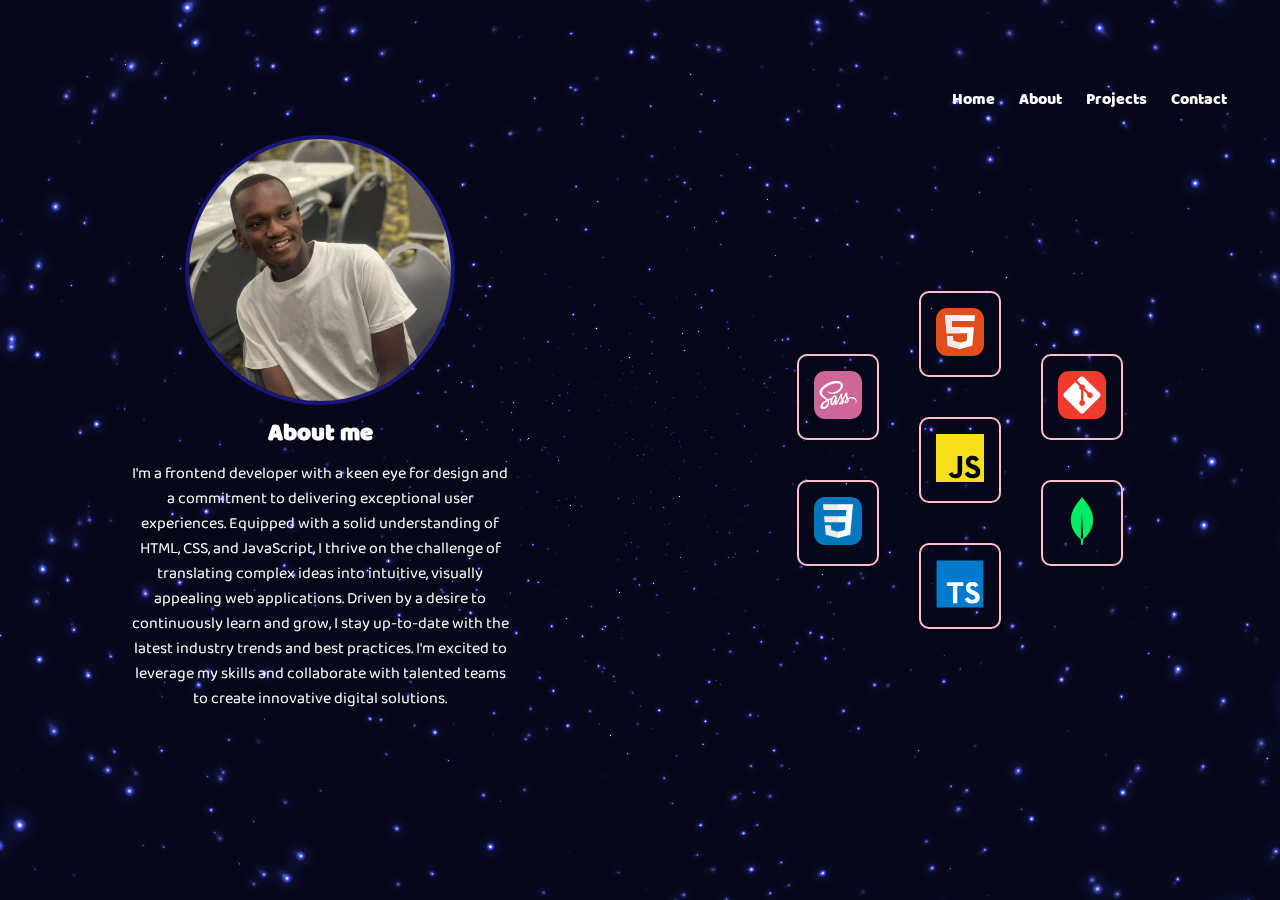
==== commit 9c5bc1e1: "mobile phones" ====
--- a/index2.html
+++ b/index2.html
@@ -79,11 +79,11 @@
     </div>
     </div>
 
-<div class="previous">
+<!-- <div class="previous">
 <a href="index.html" class="nav-button prev">Prev</a>
 <a href="index3.html" class="nav-button next">Next</a>
 <!-- <div id="page-transition-overlay"></div> -->
-</div>
+<!-- </div> --> 
 
 </div>
 <div id="page-transition-overlay">
--- a/style.css
+++ b/style.css
@@ -749,7 +749,7 @@
 .About .navi {
   position: absolute;
   top: 8%;
-  left: 75%;
+  left: 72%;
   z-index: 1;
   padding: 15px 30px;
   border-radius: 20px;
@@ -911,10 +911,11 @@
   -ms-flex-line-pack: center;
       align-content: center;
   position: absolute;
-  top: 8%;
+  top: 15%;
 }
 
 .About #canvas {
+  height: 100vh;
   width: 100%;
   top: 0;
   left: 0;
@@ -1226,8 +1227,8 @@
 
 .projects .navi {
   position: absolute;
-  top: 2%;
-  left: 75%;
+  top: 8%;
+  left: 72%;
   z-index: 1;
   padding: 15px 30px;
   border-radius: 20px;
@@ -1270,9 +1271,7 @@
 
 .projects .projec {
   text-align: center;
-  margin-top: 1em;
-  top: 1em;
-  left: 27em;
+  margin-top: 2.5em;
   font-family: "baloo", BalooBhaijaan;
   color: white;
 }
@@ -1448,7 +1447,7 @@
       -ms-flex-pack: center;
           justify-content: center;
   position: relative;
-  top: 5em;
+  top: 9em;
 }
 
 .projects #img-1 {
@@ -1857,7 +1856,7 @@
 #contact .navi {
   position: absolute;
   top: 8%;
-  left: 75%;
+  left: 72%;
   z-index: 1;
   padding: 15px 30px;
   border-radius: 20px;
@@ -2349,10 +2348,10 @@
     top: 115%;
   }
   .About {
-    height: 176vh;
+    height: 170vh;
   }
   .About .navMenu::before {
-    bottom: -432px;
+    bottom: -399px;
   }
   .About .ham {
     display: -webkit-box;
@@ -2380,16 +2379,8 @@
   .About .textnskill .skill {
     padding: 5px;
   }
-  .About .previous .prev {
-    left: 5%;
-    top: 162%;
-  }
-  .About .previous .next {
-    left: 66%;
-    top: 162%;
-  }
   .projects .navMenu::before {
-    bottom: -85px;
+    bottom: -40px;
   }
   .projects .ham {
     display: -webkit-box;
@@ -2403,10 +2394,10 @@
     left: 6em;
   }
   .projects .area {
-    height: 115vh;
+    height: 107vh;
   }
   .projects .row {
-    top: 4em;
+    top: 6em;
   }
   .projects #img-1 {
     width: 300px;
@@ -2423,15 +2414,8 @@
   .projects #img-1 .img-block .btn-1 {
     padding: 1px 7px;
   }
-  .projects .previous2 .next2 {
-    left: 66%;
-    top: 101%;
-  }
-  .projects .previous2 .prev2 {
-    top: 101%;
-  }
   #contact .navMenu::before {
-    bottom: -284px;
+    bottom: -165px;
   }
   #contact .ham {
     display: -webkit-box;
@@ -2443,25 +2427,25 @@
   }
   #contact .all p {
     font-size: 15px;
-    width: 50%;
+    width: 80%;
   }
   #contact .comb {
     -webkit-box-orient: vertical;
     -webkit-box-direction: normal;
         -ms-flex-direction: column;
             flex-direction: column;
-    height: 100vh;
+    height: 79vh;
   }
   #contact .comb .div2 {
-    margin-top: -56px;
+    margin-top: 10px;
     margin-bottom: 40px;
   }
   #contact .comb .div3 {
-    margin-top: -87px;
+    margin-top: -25px;
     margin-bottom: 40px;
   }
   #contact .comb .div {
-    margin-top: -84px;
+    margin-top: -9px;
   }
   #contact .prev3 {
     top: 134%;
@@ -2500,7 +2484,7 @@
     height: 166vh;
   }
   .About .navMenu::before {
-    bottom: -435px;
+    bottom: -335px;
   }
   .About .ham {
     display: -webkit-box;
@@ -2518,7 +2502,6 @@
     -webkit-box-direction: normal;
         -ms-flex-direction: column;
             flex-direction: column;
-    margin-top: 38px;
   }
   .About .slim {
     width: 178%;
@@ -2529,16 +2512,8 @@
   .About .textnskill .skill {
     padding: 11px;
   }
-  .About .previous .prev {
-    left: 5%;
-    top: 153%;
-  }
-  .About .previous .next {
-    left: 69%;
-    top: 153%;
-  }
   .projects .navMenu::before {
-    bottom: -100px;
+    bottom: -27px;
   }
   .projects .ham {
     display: -webkit-box;
@@ -2553,7 +2528,7 @@
     margin-top: 46px;
   }
   .projects .area {
-    height: 115vh;
+    height: 104vh;
   }
   .projects .row {
     top: 6em;
@@ -2573,15 +2548,8 @@
   .projects #img-1 .img-block .btn-1 {
     padding: 1px 7px;
   }
-  .projects .previous2 .next2 {
-    left: 66%;
-    top: 101%;
-  }
-  .projects .previous2 .prev2 {
-    top: 101%;
-  }
   #contact .navMenu::before {
-    bottom: -333px;
+    bottom: -110px;
   }
   #contact .ham {
     display: -webkit-box;
@@ -2593,25 +2561,23 @@
   }
   #contact .all p {
     font-size: 15px;
-    width: 50%;
+    width: 80%;
   }
   #contact .comb {
     -webkit-box-orient: vertical;
     -webkit-box-direction: normal;
         -ms-flex-direction: column;
             flex-direction: column;
-    height: 100vh;
+    height: 79vh;
   }
   #contact .comb .div2 {
-    margin-top: -56px;
-    margin-bottom: 40px;
+    margin-top: 46px;
   }
   #contact .comb .div3 {
-    margin-top: -87px;
-    margin-bottom: 40px;
+    margin-top: -35px;
   }
   #contact .comb .div {
-    margin-top: -84px;
+    margin-top: -30px;
   }
   #contact .prev3 {
     top: 134%;
@@ -2647,10 +2613,10 @@
     top: 115%;
   }
   .About {
-    height: 127vh;
+    height: 114vh;
   }
   .About .navMenu::before {
-    bottom: -232px;
+    bottom: -125px;
   }
   .About .ham {
     display: -webkit-box;
@@ -2668,7 +2634,7 @@
     -webkit-box-direction: normal;
         -ms-flex-direction: column;
             flex-direction: column;
-    margin-top: 38px;
+    margin-top: -49px;
   }
   .About .slim {
     width: 178%;
@@ -2678,14 +2644,6 @@
   }
   .About .textnskill .skill {
     padding: 11px;
-  }
-  .About .previous .prev {
-    left: 5%;
-    top: 116%;
-  }
-  .About .previous .next {
-    left: 69%;
-    top: 116%;
   }
   .projects .navMenu::before {
     bottom: -53px;
@@ -2703,7 +2661,7 @@
     margin-top: 46px;
   }
   .projects .area {
-    height: 106vh;
+    height: 100vh;
   }
   .projects .row {
     top: 6em;
@@ -2723,15 +2681,8 @@
   .projects #img-1 .img-block .btn-1 {
     padding: 1px 7px;
   }
-  .projects .previous2 .next2 {
-    left: 66%;
-    top: 96%;
-  }
-  .projects .previous2 .prev2 {
-    top: 96%;
-  }
   #contact .navMenu::before {
-    bottom: -170px;
+    bottom: -174px;
   }
   #contact .ham {
     display: -webkit-box;
@@ -2743,7 +2694,7 @@
   }
   #contact .all p {
     font-size: 15px;
-    width: 50%;
+    width: 80%;
   }
   #contact .comb {
     -webkit-box-orient: vertical;
@@ -2753,23 +2704,18 @@
     height: 69vh;
   }
   #contact .comb .div2 {
-    margin-top: -57px;
-    margin-bottom: -52px;
+    margin-top: 66px;
   }
   #contact .comb .div3 {
-    margin-top: -11px;
-    margin-bottom: 40px;
+    margin-top: -49px;
   }
   #contact .comb .div {
-    margin-top: -97px;
-  }
-  #contact .prev3 {
-    top: 108%;
+    margin-top: -44px;
   }
 }
 
 /* Large Mobile Phones (e.g., iPhone 12 Pro Max) */
-@media only screen and (min-width: 410px) and (max-width: 430px) {
+@media only screen and (min-width: 415px) and (max-width: 430px) {
   .banner .ham {
     display: -webkit-box;
     display: -ms-flexbox;
@@ -2788,7 +2734,7 @@
   }
   .banner p {
     margin-left: -86px;
-    width: 180%;
+    width: 174%;
     font-size: 16px;
   }
   .banner .button1 {
@@ -2797,10 +2743,10 @@
     top: 115%;
   }
   .About {
-    height: 127vh;
+    height: 111vh;
   }
   .About .navMenu::before {
-    bottom: -232px;
+    bottom: -104px;
   }
   .About .ham {
     display: -webkit-box;
@@ -2818,7 +2764,7 @@
     -webkit-box-direction: normal;
         -ms-flex-direction: column;
             flex-direction: column;
-    margin-top: 38px;
+    margin-top: -70px;
   }
   .About .slim {
     width: 178%;
@@ -2838,7 +2784,7 @@
     top: 116%;
   }
   .projects .navMenu::before {
-    bottom: -53px;
+    bottom: 0px;
   }
   .projects .ham {
     display: -webkit-box;
@@ -2853,7 +2799,7 @@
     margin-top: 46px;
   }
   .projects .area {
-    height: 106vh;
+    height: 100vh;
   }
   .projects .row {
     top: 6em;
@@ -2873,15 +2819,8 @@
   .projects #img-1 .img-block .btn-1 {
     padding: 1px 7px;
   }
-  .projects .previous2 .next2 {
-    left: 66%;
-    top: 96%;
-  }
-  .projects .previous2 .prev2 {
-    top: 96%;
-  }
   #contact .navMenu::before {
-    bottom: -170px;
+    bottom: -175px;
   }
   #contact .ham {
     display: -webkit-box;
@@ -2893,7 +2832,7 @@
   }
   #contact .all p {
     font-size: 15px;
-    width: 50%;
+    width: 80%;
   }
   #contact .comb {
     -webkit-box-orient: vertical;
@@ -2903,7 +2842,7 @@
     height: 69vh;
   }
   #contact .comb .div2 {
-    margin-top: -57px;
+    margin-top: 10px;
     margin-bottom: -52px;
   }
   #contact .comb .div3 {
@@ -2946,10 +2885,10 @@
     top: 115%;
   }
   .About {
-    height: 127vh;
+    height: 119vh;
   }
   .About .navMenu::before {
-    bottom: -232px;
+    bottom: -162px;
   }
   .About .ham {
     display: -webkit-box;
@@ -2967,7 +2906,7 @@
     -webkit-box-direction: normal;
         -ms-flex-direction: column;
             flex-direction: column;
-    margin-top: 38px;
+    margin-top: -21px;
   }
   .About .slim {
     width: 178%;
@@ -2978,16 +2917,8 @@
   .About .textnskill .skill {
     padding: 11px;
   }
-  .About .previous .prev {
-    left: 5%;
-    top: 116%;
-  }
-  .About .previous .next {
-    left: 69%;
-    top: 116%;
-  }
   .projects .navMenu::before {
-    bottom: -53px;
+    bottom: 0px;
   }
   .projects .ham {
     display: -webkit-box;
@@ -3002,7 +2933,7 @@
     margin-top: 46px;
   }
   .projects .area {
-    height: 106vh;
+    height: 100vh;
   }
   .projects .row {
     top: 6em;
@@ -3030,7 +2961,7 @@
     top: 96%;
   }
   #contact .navMenu::before {
-    bottom: -170px;
+    bottom: -162px;
   }
   #contact .ham {
     display: -webkit-box;
@@ -3052,7 +2983,7 @@
     height: 69vh;
   }
   #contact .comb .div2 {
-    margin-top: -57px;
+    margin-top: 12px;
     margin-bottom: -52px;
   }
   #contact .comb .div3 {
@@ -3067,12 +2998,15 @@
   }
 }
 
-@media only screen and (min-height: 650px) and (max-height: 739px) {
+@media only screen and (min-height: 660px) and (max-height: 739px) {
   .About {
-    height: 166vh;
+    height: 150vh;
+  }
+  .About .navMenu::before {
+    bottom: -335px;
   }
   .About .cont {
-    margin-top: 32px;
+    margin-top: -20px;
   }
   .About .previous .next {
     left: 66%;
@@ -3085,10 +3019,10 @@
 
 @media only screen and (min-height: 812px) and (max-height: 850px) {
   .About {
-    height: 134vh;
+    height: 121vh;
   }
   .About .navMenu::before {
-    bottom: -280px;
+    bottom: -178px;
   }
   .About #canvas {
     height: 134vh;
@@ -3101,7 +3035,7 @@
     top: 123%;
   }
   .projects .navMenu::before {
-    bottom: -49px;
+    bottom: 0px;
   }
   #contact .comb {
     height: 71vh;
@@ -3124,32 +3058,44 @@
   }
 }
 
-@media only screen and (min-height: 736px) and (max-height: 810px) {
+@media only screen and (min-height: 736px) and (max-height: 812px) {
   .About {
-    height: 145vh;
+    height: 141vh;
   }
   .About .navMenu::before {
-    bottom: -331px;
+    bottom: -304px;
   }
   .About #canvas {
-    height: 145vh;
+    height: 150vh;
   }
   .About .previous .next {
     left: 71%;
-    top: 134%;
+    top: 140%;
   }
   .About .previous .prev {
-    top: 134%;
+    top: 140%;
   }
   .projects .navMenu::before {
-    bottom: -44px;
+    bottom: 0px;
+  }
+  #contact .prev3 {
+    top: 132%;
   }
   #contact .comb {
-    height: 74vh;
+    height: 65vh;
   }
   #contact .comb .div2 {
-    margin-top: -9px;
+    margin-top: 29px;
     margin-bottom: -15px;
   }
 }
+
+@media only screen and (min-height: 650px) and (max-height: 660px) {
+  .About {
+    height: 152vh;
+  }
+  .About .navMenu::before {
+    bottom: -342px;
+  }
+}
 /*# sourceMappingURL=style.css.map */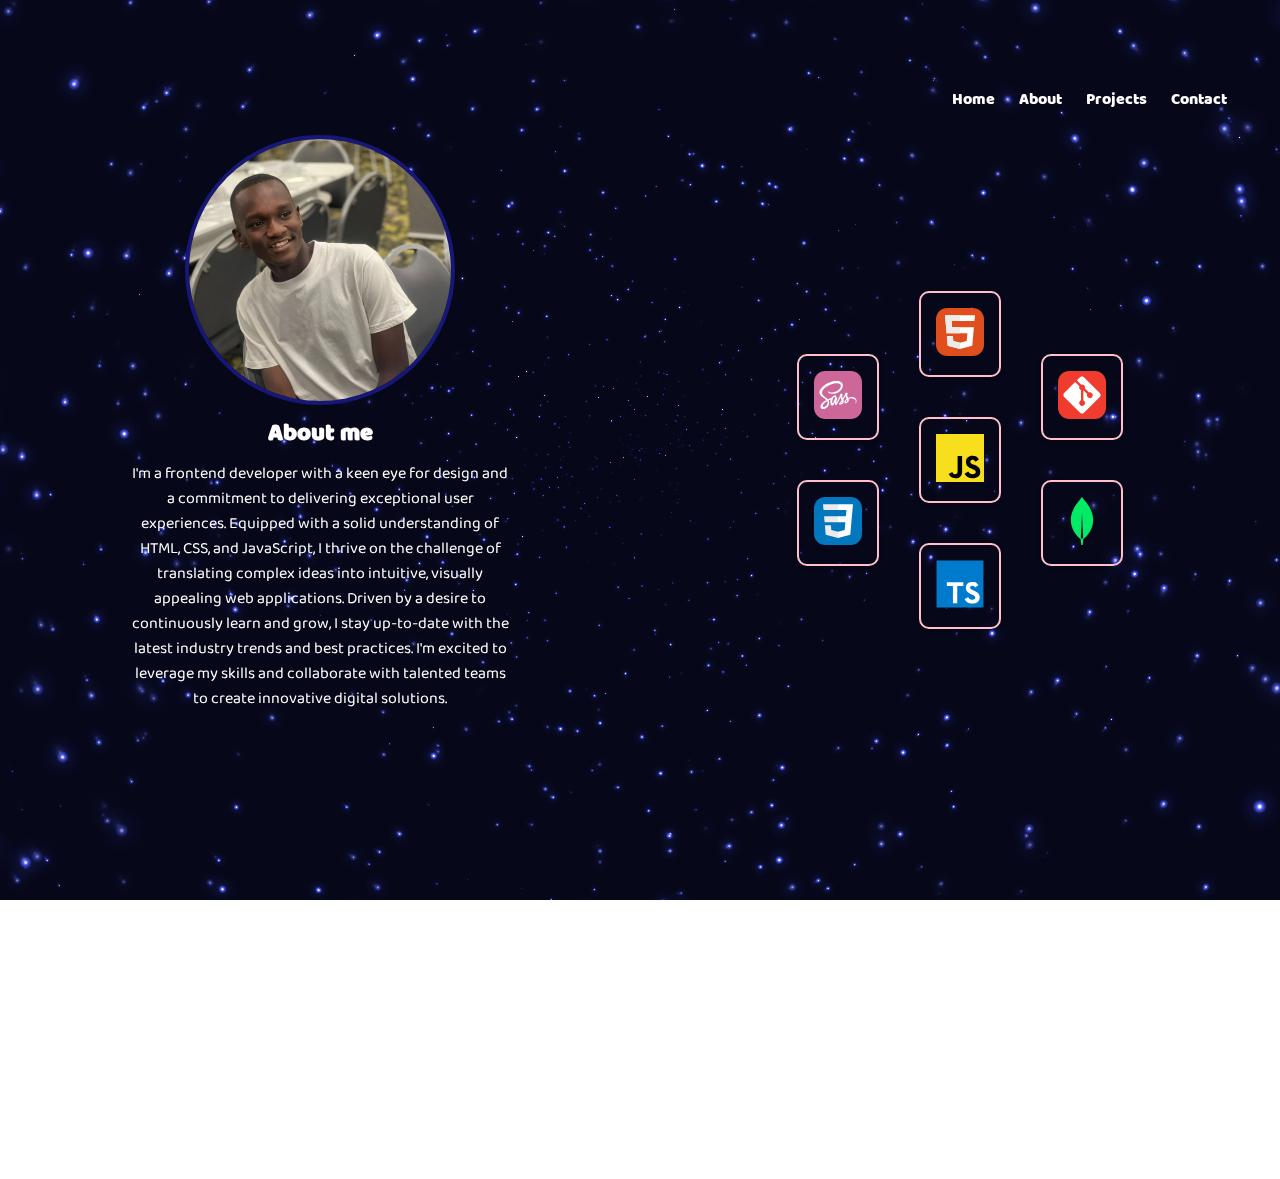
==== commit 3cc27630: "final touches" ====
--- a/index2.html
+++ b/index2.html
@@ -95,15 +95,23 @@
 
 <style>
   .loading-spinner {
-  width: 100px;
-  height: 100px;
-  border: 10px solid rgba(255, 255, 255, 0.3);
-  border-top: 10px solid white;
+  width: 50px;
+  height: 50px;
+  border: 5px solid rgba(255, 255, 255, 0.3);
+  border-top: 5px solid white;
   border-radius: 50%;
-  margin: 0 auto 20px;
-  animation: rotate 1s linear infinite;
+  animation: spin 1s linear infinite;
+  margin-bottom: 20px;
+
 }
 </style>
+<script>
+  window.addEventListener('pageshow', function(event) {
+    if (event.persisted) {
+      document.getElementById('page-transition-overlay').style.transform = 'translateX(100%)';
+    }
+  });
+</script>
 </body>
 <script src="app.js"></script>
 <script src="transition.js"></script>
--- a/style.css
+++ b/style.css
@@ -25,38 +25,59 @@
 
 body {
   overflow-x: hidden;
-  /* Prevent horizontal scrolling */
 }
 
 #page-transition-overlay {
   position: fixed;
   top: 0;
   left: 0;
-  width: 100%;
-  height: 100%;
+  width: 100vw;
+  height: 100vh;
   background-color: #041680;
-  z-index: 999;
+  z-index: 9999;
   -webkit-transform: translateX(100%);
           transform: translateX(100%);
   -webkit-transition: -webkit-transform 0.5s ease-in-out;
   transition: -webkit-transform 0.5s ease-in-out;
   transition: transform 0.5s ease-in-out;
   transition: transform 0.5s ease-in-out, -webkit-transform 0.5s ease-in-out;
-  overflow: hidden;
+  display: -webkit-box;
+  display: -ms-flexbox;
+  display: flex;
+  -webkit-box-pack: center;
+      -ms-flex-pack: center;
+          justify-content: center;
+  -webkit-box-align: center;
+      -ms-flex-align: center;
+          align-items: center;
 }
 
 .overlay-content {
-  position: absolute;
-  top: 50%;
-  left: 50%;
-  -webkit-transform: translate(-50%, -50%);
-          transform: translate(-50%, -50%);
-  font-size: 5rem;
+  text-align: center;
   color: white;
-  text-align: center;
-  opacity: 0;
+  opacity: 1;
   -webkit-transition: opacity 0.3s ease-in-out;
   transition: opacity 0.3s ease-in-out;
+  display: -webkit-box;
+  display: -ms-flexbox;
+  display: flex;
+  -webkit-box-orient: vertical;
+  -webkit-box-direction: normal;
+      -ms-flex-direction: column;
+          flex-direction: column;
+  -webkit-box-align: center;
+      -ms-flex-align: center;
+          align-items: center;
+  -webkit-box-pack: center;
+      -ms-flex-pack: center;
+          justify-content: center;
+  font-family: "easy", Baloo2;
+}
+
+body {
+  margin: 0;
+  padding: 0;
+  overflow-x: hidden;
 }
 
 .slide-left, .slide-right {
@@ -2186,7 +2207,7 @@
   }
 }
 
-@media (min-width: 820px) and (max-width: 992px) {
+@media (min-width: 800px) and (max-width: 820px) {
   .banner .ham {
     display: -webkit-box;
     display: -ms-flexbox;
@@ -2701,7 +2722,7 @@
     -webkit-box-direction: normal;
         -ms-flex-direction: column;
             flex-direction: column;
-    height: 69vh;
+    height: 77vh;
   }
   #contact .comb .div2 {
     margin-top: 66px;
@@ -3019,7 +3040,7 @@
 
 @media only screen and (min-height: 812px) and (max-height: 850px) {
   .About {
-    height: 121vh;
+    height: 133vh;
   }
   .About .navMenu::before {
     bottom: -178px;
@@ -3037,6 +3058,9 @@
   .projects .navMenu::before {
     bottom: 0px;
   }
+  .projects .area {
+    height: 100vh;
+  }
   #contact .comb {
     height: 71vh;
   }
@@ -3058,7 +3082,7 @@
   }
 }
 
-@media only screen and (min-height: 736px) and (max-height: 812px) {
+@media only screen and (min-height: 736px) and (max-height: 799px) {
   .About {
     height: 141vh;
   }
@@ -3086,7 +3110,9 @@
   }
   #contact .comb .div2 {
     margin-top: 29px;
-    margin-bottom: -15px;
+  }
+  #contact .navMenu::before {
+    bottom: -110px;
   }
 }
 
@@ -3098,4 +3124,110 @@
     bottom: -342px;
   }
 }
+
+@media only screen and (min-height: 720px) and (max-height: 725px) {
+  .About {
+    height: 143vh;
+  }
+  .About #canvas {
+    height: 144vh;
+  }
+  .About .navMenu::before {
+    bottom: -309px;
+  }
+  .projects .row {
+    top: 5em;
+  }
+  .projects .projec {
+    margin-top: 1.5em;
+  }
+  #contact .all p {
+    width: 80%;
+  }
+}
+
+@media only screen and (min-height: 880px) and (max-height: 915px) {
+  .About {
+    height: 131vh;
+  }
+  .About .navMenu::before {
+    bottom: -274px;
+  }
+  .projects .navMenu::before {
+    bottom: 1px;
+  }
+  .projects .area {
+    height: 100vh;
+  }
+}
+
+@media only screen and (min-height: 600px) and (max-height: 610px) {
+  .About {
+    height: 162vh;
+    overflow-y: hidden;
+  }
+  .About #canvas {
+    height: 162vh;
+  }
+  .projects .area {
+    height: 155vh;
+  }
+  .projects .row {
+    top: 7em;
+  }
+  .projects .navi {
+    top: 8%;
+  }
+  .projects #img-1 {
+    width: 55%;
+    height: 29vh;
+  }
+}
+
+@media only screen and (min-width: 1440px) and (max-width: 1585px) {
+  .About {
+    height: 100vh;
+  }
+  #contact .comb {
+    height: 50vh;
+  }
+  .projects .navi {
+    top: 6%;
+  }
+}
+
+@media only screen and (min-width: 1280px) and (max-width: 1439px) {
+  .banner .navi {
+    left: 70%;
+  }
+}
+
+@media only screen and (min-width: 1586px) and (max-width: 2560px) {
+  .banner .para p {
+    margin-bottom: 13px;
+    margin-top: -22px;
+  }
+  .banner .navi {
+    left: 83%;
+  }
+  .About {
+    height: 100vh;
+  }
+  .About .navi {
+    left: 83%;
+  }
+  .About .cont {
+    margin-top: 51px;
+  }
+  .projects .navi {
+    left: 83%;
+  }
+  .projects .row #img-1 {
+    width: 33%;
+    height: 31vh;
+  }
+  #contact .navi {
+    left: 83%;
+  }
+}
 /*# sourceMappingURL=style.css.map */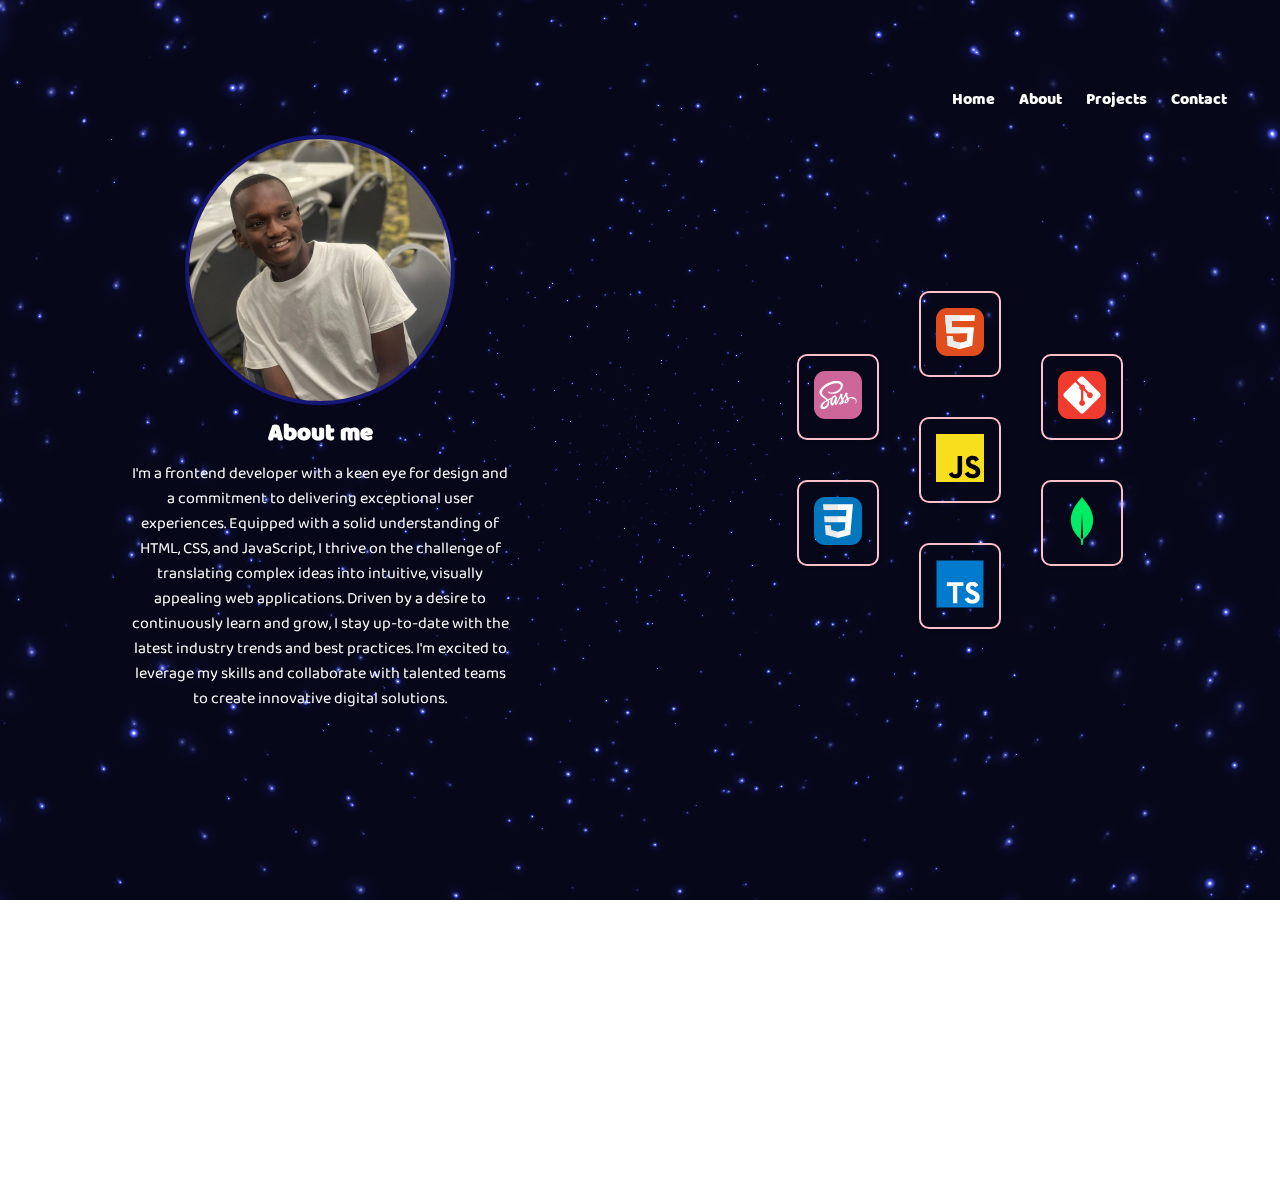
==== commit a5e7a068: "final touches2" ====
--- a/index2.html
+++ b/index2.html
@@ -51,7 +51,7 @@
 
      <div class="cont">
     <div class="pic">
-        <img src="keisher.jpg" alt="" class="me">
+        <img src="images/keisher.jpg" alt="" class="me">
 
         <h2>About me</h2>
         <p class="slim">I'm a frontend developer with a keen eye for design and a commitment to delivering exceptional user experiences. Equipped with a solid understanding of HTML, CSS, and JavaScript, I thrive on the challenge of translating complex ideas into intuitive, visually appealing web applications. Driven by a desire to continuously learn and grow, I stay up-to-date with the latest industry trends and best practices. I'm excited to leverage my skills and collaborate with talented teams to create innovative digital solutions.</p>
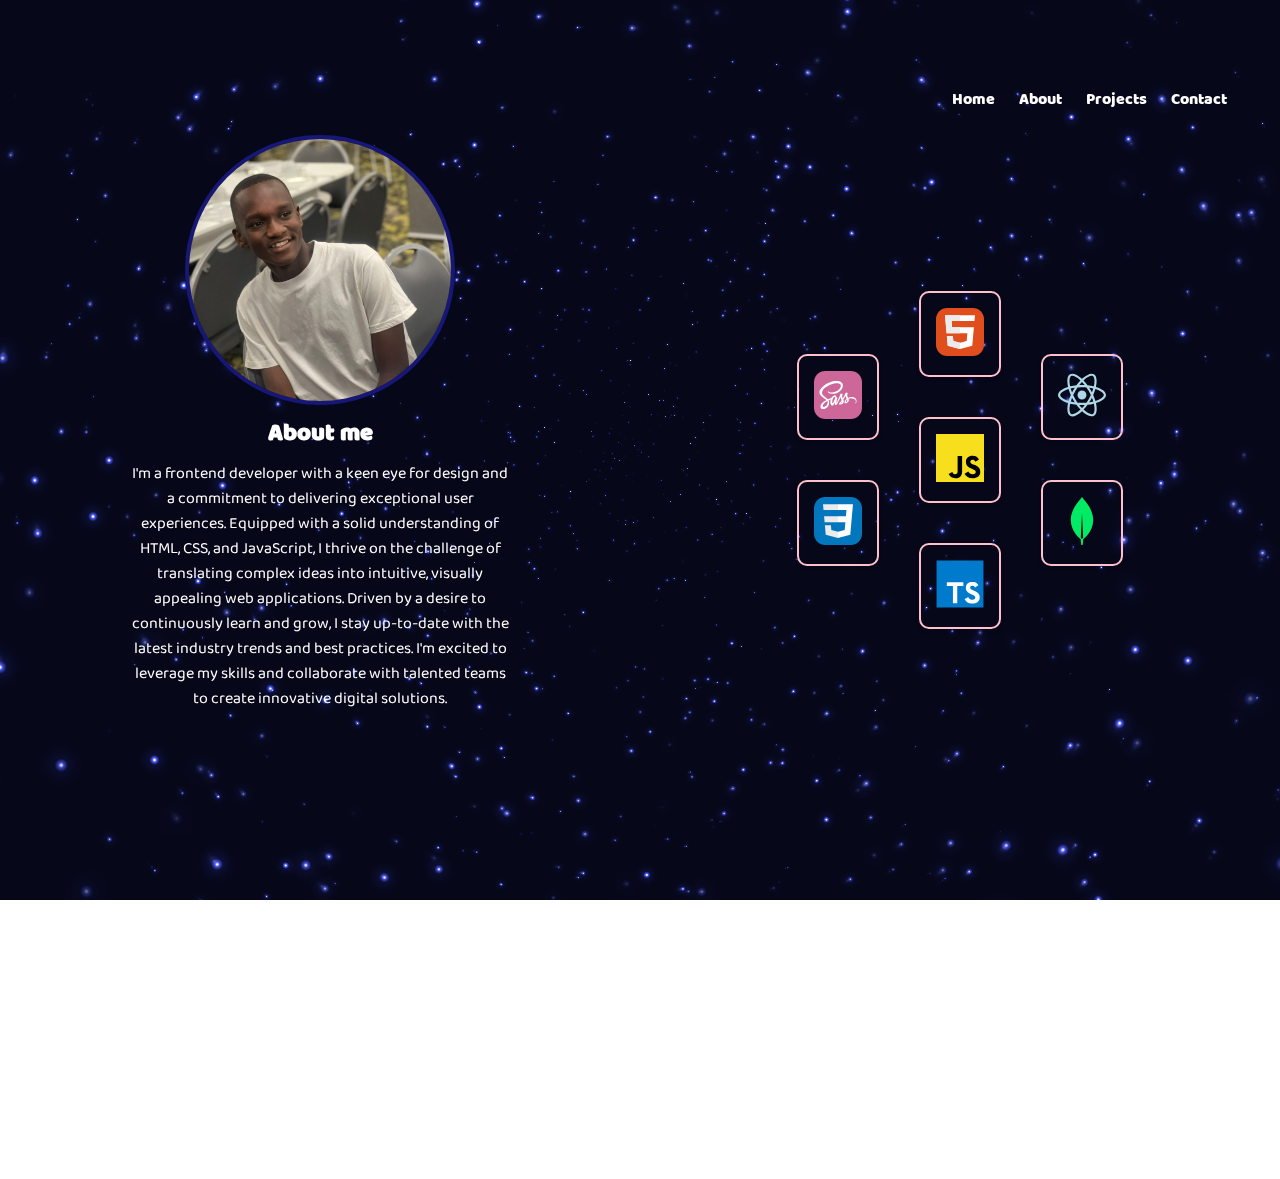
==== commit 927b29b0: "text" ====
--- a/index2.html
+++ b/index2.html
@@ -72,7 +72,7 @@
         </div>
 
         <div class="last-row">
-            <span class="skill"><svg xmlns="http://www.w3.org/2000/svg" width="3em" height="3em" viewBox="0 0 256 256"><g fill="none"><rect width="256" height="256" fill="#f03c2e" rx="60"/><g clip-path="url(#skillIconsGit0)"><path fill="#fff" d="m224.225 119.094l-87.319-87.319a12.87 12.87 0 0 0-14.035-2.793a12.9 12.9 0 0 0-4.177 2.793L100.569 49.9l23 23c5.35-1.875 11.475-.594 15.737 3.669a15.31 15.31 0 0 1 3.631 15.831l22.169 22.169c5.363-1.85 11.55-.657 15.831 3.637a15.32 15.32 0 0 1 3.321 16.706a15.333 15.333 0 0 1-20.029 8.293c-1.86-.771-3.55-1.9-4.973-3.324c-4.5-4.5-5.612-11.125-3.337-16.669l-20.675-20.675v54.407a15.6 15.6 0 0 1 4.062 2.9a15.326 15.326 0 0 1-21.675 21.675a15.32 15.32 0 0 1-3.326-16.704a15.3 15.3 0 0 1 3.326-4.971c1.481-1.475 3.125-2.594 5.019-3.344v-54.913a15.2 15.2 0 0 1-5.019-3.343a15.315 15.315 0 0 1-3.3-16.757L91.644 58.814l-59.875 59.812a12.88 12.88 0 0 0-2.795 14.04a12.9 12.9 0 0 0 2.795 4.179l87.325 87.312a12.9 12.9 0 0 0 4.177 2.793a12.9 12.9 0 0 0 9.858 0a12.9 12.9 0 0 0 4.177-2.793l86.919-86.781a12.88 12.88 0 0 0 3.776-9.109a12.88 12.88 0 0 0-3.776-9.11"/></g><defs><clipPath id="skillIconsGit0"><path fill="#fff" d="M28 28h200v200H28z"/></clipPath></defs></g></svg></span>
+            <span class="skill"><svg xmlns="http://www.w3.org/2000/svg" width="3em" height="3em" viewBox="0 0 24 24"><path fill="lightblue" d="M14.23 12.004a2.236 2.236 0 0 1-2.235 2.236a2.236 2.236 0 0 1-2.236-2.236a2.236 2.236 0 0 1 2.235-2.236a2.236 2.236 0 0 1 2.236 2.236m2.648-10.69c-1.346 0-3.107.96-4.888 2.622c-1.78-1.653-3.542-2.602-4.887-2.602c-.41 0-.783.093-1.106.278c-1.375.793-1.683 3.264-.973 6.365C1.98 8.917 0 10.42 0 12.004c0 1.59 1.99 3.097 5.043 4.03c-.704 3.113-.39 5.588.988 6.38c.32.187.69.275 1.102.275c1.345 0 3.107-.96 4.888-2.624c1.78 1.654 3.542 2.603 4.887 2.603c.41 0 .783-.09 1.106-.275c1.374-.792 1.683-3.263.973-6.365C22.02 15.096 24 13.59 24 12.004c0-1.59-1.99-3.097-5.043-4.032c.704-3.11.39-5.587-.988-6.38a2.17 2.17 0 0 0-1.092-.278zm-.005 1.09v.006c.225 0 .406.044.558.127c.666.382.955 1.835.73 3.704c-.054.46-.142.945-.25 1.44a23.5 23.5 0 0 0-3.107-.534A24 24 0 0 0 12.769 4.7c1.592-1.48 3.087-2.292 4.105-2.295zm-9.77.02c1.012 0 2.514.808 4.11 2.28c-.686.72-1.37 1.537-2.02 2.442a23 23 0 0 0-3.113.538a15 15 0 0 1-.254-1.42c-.23-1.868.054-3.32.714-3.707c.19-.09.4-.127.563-.132zm4.882 3.05q.684.704 1.36 1.564c-.44-.02-.89-.034-1.345-.034q-.691-.001-1.36.034c.44-.572.895-1.096 1.345-1.565zM12 8.1c.74 0 1.477.034 2.202.093q.61.874 1.183 1.86q.557.961 1.018 1.946c-.308.655-.646 1.31-1.013 1.95c-.38.66-.773 1.288-1.18 1.87a25.6 25.6 0 0 1-4.412.005a27 27 0 0 1-1.183-1.86q-.557-.961-1.018-1.946a25 25 0 0 1 1.013-1.954c.38-.66.773-1.286 1.18-1.868A25 25 0 0 1 12 8.098zm-3.635.254c-.24.377-.48.763-.704 1.16q-.336.585-.635 1.174c-.265-.656-.49-1.31-.676-1.947c.64-.15 1.315-.283 2.015-.386zm7.26 0q1.044.153 2.006.387c-.18.632-.405 1.282-.66 1.933a26 26 0 0 0-1.345-2.32zm3.063.675q.727.226 1.375.498c1.732.74 2.852 1.708 2.852 2.476c-.005.768-1.125 1.74-2.857 2.475c-.42.18-.88.342-1.355.493a24 24 0 0 0-1.1-2.98c.45-1.017.81-2.01 1.085-2.964zm-13.395.004c.278.96.645 1.957 1.1 2.98a23 23 0 0 0-1.086 2.964c-.484-.15-.944-.318-1.37-.5c-1.732-.737-2.852-1.706-2.852-2.474s1.12-1.742 2.852-2.476c.42-.18.88-.342 1.356-.494m11.678 4.28c.265.657.49 1.312.676 1.948c-.64.157-1.316.29-2.016.39a26 26 0 0 0 1.341-2.338zm-9.945.02c.2.392.41.783.64 1.175q.345.586.705 1.143a22 22 0 0 1-2.006-.386c.18-.63.406-1.282.66-1.933zM17.92 16.32c.112.493.2.968.254 1.423c.23 1.868-.054 3.32-.714 3.708c-.147.09-.338.128-.563.128c-1.012 0-2.514-.807-4.11-2.28c.686-.72 1.37-1.536 2.02-2.44c1.107-.118 2.154-.3 3.113-.54zm-11.83.01c.96.234 2.006.415 3.107.532c.66.905 1.345 1.727 2.035 2.446c-1.595 1.483-3.092 2.295-4.11 2.295a1.2 1.2 0 0 1-.553-.132c-.666-.38-.955-1.834-.73-3.703c.054-.46.142-.944.25-1.438zm4.56.64q.661.032 1.345.034q.691.001 1.36-.034c-.44.572-.895 1.095-1.345 1.565q-.684-.706-1.36-1.565"/></svg></span>
             <span class="skill"><svg xmlns="http://www.w3.org/2000/svg" width="3em" height="3em" viewBox="0 0 256 549"><path fill="#01ec64" d="M175.622 61.108C152.612 33.807 132.797 6.078 128.749.32a1.03 1.03 0 0 0-1.492 0c-4.048 5.759-23.863 33.487-46.874 60.788c-197.507 251.896 31.108 421.89 31.108 421.89l1.917 1.28c1.704 26.234 5.966 63.988 5.966 63.988h17.045s4.26-37.54 5.965-63.987l1.918-1.494c.213.214 228.828-169.78 31.32-421.677m-47.726 418.05s-10.227-8.744-12.997-13.222v-.428l12.358-274.292c0-.853 1.279-.853 1.279 0l12.357 274.292v.428c-2.77 4.478-12.997 13.223-12.997 13.223"/></svg></span>
         </div>
        
--- a/style.css
+++ b/style.css
@@ -2319,7 +2319,7 @@
     margin-top: 60px;
   }
   .projects .navi {
-    top: 1%;
+    top: 3%;
     left: 66%;
   }
   .projects #img-1 {
